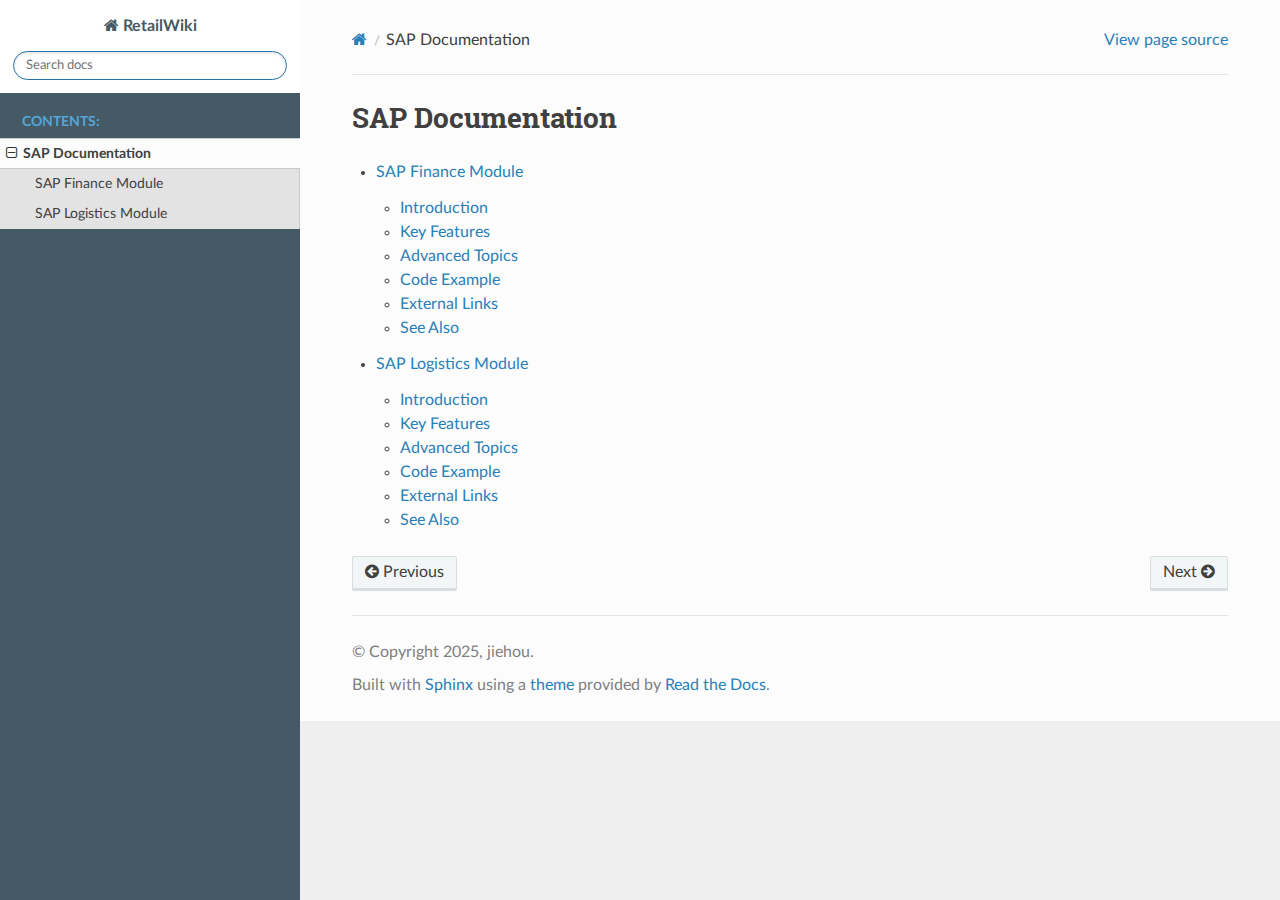
==== sap/index.html @ ed8a0c40 "Deploy documentation to gh-pages" ====
<!DOCTYPE html>
<html class="writer-html5" lang="en" data-content_root="../">
<head>
  <meta charset="utf-8" /><meta name="viewport" content="width=device-width, initial-scale=1" />

  <meta name="viewport" content="width=device-width, initial-scale=1.0" />
  <title>SAP Documentation &mdash; RetailWiki 0.1 documentation</title>
      <link rel="stylesheet" type="text/css" href="../_static/pygments.css?v=b86133f3" />
      <link rel="stylesheet" type="text/css" href="../_static/css/theme.css?v=e59714d7" />
      <link rel="stylesheet" type="text/css" href="../_static/css/custom.css?v=34990a8a" />

  
      <script src="../_static/jquery.js?v=5d32c60e"></script>
      <script src="../_static/_sphinx_javascript_frameworks_compat.js?v=2cd50e6c"></script>
      <script src="../_static/documentation_options.js?v=2709fde1"></script>
      <script src="../_static/doctools.js?v=9bcbadda"></script>
      <script src="../_static/sphinx_highlight.js?v=dc90522c"></script>
    <script src="../_static/js/theme.js"></script>
    <link rel="index" title="Index" href="../genindex.html" />
    <link rel="search" title="Search" href="../search.html" />
    <link rel="next" title="SAP Finance Module" href="modules/finance.html" />
    <link rel="prev" title="Retailwiki documentation" href="../index.html" /> 
</head>

<body class="wy-body-for-nav"> 
  <div class="wy-grid-for-nav">
    <nav data-toggle="wy-nav-shift" class="wy-nav-side">
      <div class="wy-side-scroll">
        <div class="wy-side-nav-search" >

          
          
          <a href="../index.html" class="icon icon-home">
            RetailWiki
          </a>
<div role="search">
  <form id="rtd-search-form" class="wy-form" action="../search.html" method="get">
    <input type="text" name="q" placeholder="Search docs" aria-label="Search docs" />
    <input type="hidden" name="check_keywords" value="yes" />
    <input type="hidden" name="area" value="default" />
  </form>
</div>
        </div><div class="wy-menu wy-menu-vertical" data-spy="affix" role="navigation" aria-label="Navigation menu">
              <p class="caption" role="heading"><span class="caption-text">Contents:</span></p>
<ul class="current">
<li class="toctree-l1 current"><a class="current reference internal" href="#">SAP Documentation</a><ul>
<li class="toctree-l2"><a class="reference internal" href="modules/finance.html">SAP Finance Module</a></li>
<li class="toctree-l2"><a class="reference internal" href="modules/logistics.html">SAP Logistics Module</a></li>
</ul>
</li>
</ul>

        </div>
      </div>
    </nav>

    <section data-toggle="wy-nav-shift" class="wy-nav-content-wrap"><nav class="wy-nav-top" aria-label="Mobile navigation menu" >
          <i data-toggle="wy-nav-top" class="fa fa-bars"></i>
          <a href="../index.html">RetailWiki</a>
      </nav>

      <div class="wy-nav-content">
        <div class="rst-content">
          <div role="navigation" aria-label="Page navigation">
  <ul class="wy-breadcrumbs">
      <li><a href="../index.html" class="icon icon-home" aria-label="Home"></a></li>
      <li class="breadcrumb-item active">SAP Documentation</li>
      <li class="wy-breadcrumbs-aside">
            <a href="../_sources/sap/index.rst.txt" rel="nofollow"> View page source</a>
      </li>
  </ul>
  <hr/>
</div>
          <div role="main" class="document" itemscope="itemscope" itemtype="http://schema.org/Article">
           <div itemprop="articleBody">
             
  <section id="sap-documentation">
<h1>SAP Documentation<a class="headerlink" href="#sap-documentation" title="Link to this heading"></a></h1>
<div class="toctree-wrapper compound">
<ul>
<li class="toctree-l1"><a class="reference internal" href="modules/finance.html">SAP Finance Module</a><ul>
<li class="toctree-l2"><a class="reference internal" href="modules/finance.html#introduction">Introduction</a></li>
<li class="toctree-l2"><a class="reference internal" href="modules/finance.html#key-features">Key Features</a></li>
<li class="toctree-l2"><a class="reference internal" href="modules/finance.html#advanced-topics">Advanced Topics</a></li>
<li class="toctree-l2"><a class="reference internal" href="modules/finance.html#code-example">Code Example</a></li>
<li class="toctree-l2"><a class="reference internal" href="modules/finance.html#external-links">External Links</a></li>
<li class="toctree-l2"><a class="reference internal" href="modules/finance.html#see-also">See Also</a></li>
</ul>
</li>
<li class="toctree-l1"><a class="reference internal" href="modules/logistics.html">SAP Logistics Module</a><ul>
<li class="toctree-l2"><a class="reference internal" href="modules/logistics.html#introduction">Introduction</a></li>
<li class="toctree-l2"><a class="reference internal" href="modules/logistics.html#key-features">Key Features</a></li>
<li class="toctree-l2"><a class="reference internal" href="modules/logistics.html#advanced-topics">Advanced Topics</a></li>
<li class="toctree-l2"><a class="reference internal" href="modules/logistics.html#code-example">Code Example</a></li>
<li class="toctree-l2"><a class="reference internal" href="modules/logistics.html#external-links">External Links</a></li>
<li class="toctree-l2"><a class="reference internal" href="modules/logistics.html#see-also">See Also</a></li>
</ul>
</li>
</ul>
</div>
</section>


           </div>
          </div>
          <footer><div class="rst-footer-buttons" role="navigation" aria-label="Footer">
        <a href="../index.html" class="btn btn-neutral float-left" title="Retailwiki documentation" accesskey="p" rel="prev"><span class="fa fa-arrow-circle-left" aria-hidden="true"></span> Previous</a>
        <a href="modules/finance.html" class="btn btn-neutral float-right" title="SAP Finance Module" accesskey="n" rel="next">Next <span class="fa fa-arrow-circle-right" aria-hidden="true"></span></a>
    </div>

  <hr/>

  <div role="contentinfo">
    <p>&#169; Copyright 2025, jiehou.</p>
  </div>

  Built with <a href="https://www.sphinx-doc.org/">Sphinx</a> using a
    <a href="https://github.com/readthedocs/sphinx_rtd_theme">theme</a>
    provided by <a href="https://readthedocs.org">Read the Docs</a>.
   

</footer>
        </div>
      </div>
    </section>
  </div>
  <script>
      jQuery(function () {
          SphinxRtdTheme.Navigation.enable(true);
      });
  </script> 

</body>
</html>
---- _static/pygments.css ----
pre { line-height: 125%; }
td.linenos .normal { color: inherit; background-color: transparent; padding-left: 5px; padding-right: 5px; }
span.linenos { color: inherit; background-color: transparent; padding-left: 5px; padding-right: 5px; }
td.linenos .special { color: #000000; background-color: #ffffc0; padding-left: 5px; padding-right: 5px; }
span.linenos.special { color: #000000; background-color: #ffffc0; padding-left: 5px; padding-right: 5px; }
.highlight .hll { background-color: #ffffcc }
.highlight { background: #f8f8f8; }
.highlight .c { color: #3D7B7B; font-style: italic } /* Comment */
.highlight .err { border: 1px solid #F00 } /* Error */
.highlight .k { color: #008000; font-weight: bold } /* Keyword */
.highlight .o { color: #666 } /* Operator */
.highlight .ch { color: #3D7B7B; font-style: italic } /* Comment.Hashbang */
.highlight .cm { color: #3D7B7B; font-style: italic } /* Comment.Multiline */
.highlight .cp { color: #9C6500 } /* Comment.Preproc */
.highlight .cpf { color: #3D7B7B; font-style: italic } /* Comment.PreprocFile */
.highlight .c1 { color: #3D7B7B; font-style: italic } /* Comment.Single */
.highlight .cs { color: #3D7B7B; font-style: italic } /* Comment.Special */
.highlight .gd { color: #A00000 } /* Generic.Deleted */
.highlight .ge { font-style: italic } /* Generic.Emph */
.highlight .ges { font-weight: bold; font-style: italic } /* Generic.EmphStrong */
.highlight .gr { color: #E40000 } /* Generic.Error */
.highlight .gh { color: #000080; font-weight: bold } /* Generic.Heading */
.highlight .gi { color: #008400 } /* Generic.Inserted */
.highlight .go { color: #717171 } /* Generic.Output */
.highlight .gp { color: #000080; font-weight: bold } /* Generic.Prompt */
.highlight .gs { font-weight: bold } /* Generic.Strong */
.highlight .gu { color: #800080; font-weight: bold } /* Generic.Subheading */
.highlight .gt { color: #04D } /* Generic.Traceback */
.highlight .kc { color: #008000; font-weight: bold } /* Keyword.Constant */
.highlight .kd { color: #008000; font-weight: bold } /* Keyword.Declaration */
.highlight .kn { color: #008000; font-weight: bold } /* Keyword.Namespace */
.highlight .kp { color: #008000 } /* Keyword.Pseudo */
.highlight .kr { color: #008000; font-weight: bold } /* Keyword.Reserved */
.highlight .kt { color: #B00040 } /* Keyword.Type */
.highlight .m { color: #666 } /* Literal.Number */
.highlight .s { color: #BA2121 } /* Literal.String */
.highlight .na { color: #687822 } /* Name.Attribute */
.highlight .nb { color: #008000 } /* Name.Builtin */
.highlight .nc { color: #00F; font-weight: bold } /* Name.Class */
.highlight .no { color: #800 } /* Name.Constant */
.highlight .nd { color: #A2F } /* Name.Decorator */
.highlight .ni { color: #717171; font-weight: bold } /* Name.Entity */
.highlight .ne { color: #CB3F38; font-weight: bold } /* Name.Exception */
.highlight .nf { color: #00F } /* Name.Function */
.highlight .nl { color: #767600 } /* Name.Label */
.highlight .nn { color: #00F; font-weight: bold } /* Name.Namespace */
.highlight .nt { color: #008000; font-weight: bold } /* Name.Tag */
.highlight .nv { color: #19177C } /* Name.Variable */
.highlight .ow { color: #A2F; font-weight: bold } /* Operator.Word */
.highlight .w { color: #BBB } /* Text.Whitespace */
.highlight .mb { color: #666 } /* Literal.Number.Bin */
.highlight .mf { color: #666 } /* Literal.Number.Float */
.highlight .mh { color: #666 } /* Literal.Number.Hex */
.highlight .mi { color: #666 } /* Literal.Number.Integer */
.highlight .mo { color: #666 } /* Literal.Number.Oct */
.highlight .sa { color: #BA2121 } /* Literal.String.Affix */
.highlight .sb { color: #BA2121 } /* Literal.String.Backtick */
.highlight .sc { color: #BA2121 } /* Literal.String.Char */
.highlight .dl { color: #BA2121 } /* Literal.String.Delimiter */
.highlight .sd { color: #BA2121; font-style: italic } /* Literal.String.Doc */
.highlight .s2 { color: #BA2121 } /* Literal.String.Double */
.highlight .se { color: #AA5D1F; font-weight: bold } /* Literal.String.Escape */
.highlight .sh { color: #BA2121 } /* Literal.String.Heredoc */
.highlight .si { color: #A45A77; font-weight: bold } /* Literal.String.Interpol */
.highlight .sx { color: #008000 } /* Literal.String.Other */
.highlight .sr { color: #A45A77 } /* Literal.String.Regex */
.highlight .s1 { color: #BA2121 } /* Literal.String.Single */
.highlight .ss { color: #19177C } /* Literal.String.Symbol */
.highlight .bp { color: #008000 } /* Name.Builtin.Pseudo */
.highlight .fm { color: #00F } /* Name.Function.Magic */
.highlight .vc { color: #19177C } /* Name.Variable.Class */
.highlight .vg { color: #19177C } /* Name.Variable.Global */
.highlight .vi { color: #19177C } /* Name.Variable.Instance */
.highlight .vm { color: #19177C } /* Name.Variable.Magic */
.highlight .il { color: #666 } /* Literal.Number.Integer.Long */
---- _static/css/theme.css ----
html{box-sizing:border-box}*,:after,:before{box-sizing:inherit}article,aside,details,figcaption,figure,footer,header,hgroup,nav,section{display:block}audio,canvas,video{display:inline-block;*display:inline;*zoom:1}[hidden],audio:not([controls]){display:none}*{-webkit-box-sizing:border-box;-moz-box-sizing:border-box;box-sizing:border-box}html{font-size:100%;-webkit-text-size-adjust:100%;-ms-text-size-adjust:100%}body{margin:0}a:active,a:hover{outline:0}abbr[title]{border-bottom:1px dotted}b,strong{font-weight:700}blockquote{margin:0}dfn{font-style:italic}ins{background:#ff9;text-decoration:none}ins,mark{color:#000}mark{background:#ff0;font-style:italic;font-weight:700}.rst-content code,.rst-content tt,code,kbd,pre,samp{font-family:monospace,serif;_font-family:courier new,monospace;font-size:1em}pre{white-space:pre}q{quotes:none}q:after,q:before{content:"";content:none}small{font-size:85%}sub,sup{font-size:75%;line-height:0;position:relative;vertical-align:baseline}sup{top:-.5em}sub{bottom:-.25em}dl,ol,ul{margin:0;padding:0;list-style:none;list-style-image:none}li{list-style:none}dd{margin:0}img{border:0;-ms-interpolation-mode:bicubic;vertical-align:middle;max-width:100%}svg:not(:root){overflow:hidden}figure,form{margin:0}label{cursor:pointer}button,input,select,textarea{font-size:100%;margin:0;vertical-align:baseline;*vertical-align:middle}button,input{line-height:normal}button,input[type=button],input[type=reset],input[type=submit]{cursor:pointer;-webkit-appearance:button;*overflow:visible}button[disabled],input[disabled]{cursor:default}input[type=search]{-webkit-appearance:textfield;-moz-box-sizing:content-box;-webkit-box-sizing:content-box;box-sizing:content-box}textarea{resize:vertical}table{border-collapse:collapse;border-spacing:0}td{vertical-align:top}.chromeframe{margin:.2em 0;background:#ccc;color:#000;padding:.2em 0}.ir{display:block;border:0;text-indent:-999em;overflow:hidden;background-color:transparent;background-repeat:no-repeat;text-align:left;direction:ltr;*line-height:0}.ir br{display:none}.hidden{display:none!important;visibility:hidden}.visuallyhidden{border:0;clip:rect(0 0 0 0);height:1px;margin:-1px;overflow:hidden;padding:0;position:absolute;width:1px}.visuallyhidden.focusable:active,.visuallyhidden.focusable:focus{clip:auto;height:auto;margin:0;overflow:visible;position:static;width:auto}.invisible{visibility:hidden}.relative{position:relative}big,small{font-size:100%}@media print{body,html,section{background:none!important}*{box-shadow:none!important;text-shadow:none!important;filter:none!important;-ms-filter:none!important}a,a:visited{text-decoration:underline}.ir a:after,a[href^="#"]:after,a[href^="javascript:"]:after{content:""}blockquote,pre{page-break-inside:avoid}thead{display:table-header-group}img,tr{page-break-inside:avoid}img{max-width:100%!important}@page{margin:.5cm}.rst-content .toctree-wrapper>p.caption,h2,h3,p{orphans:3;widows:3}.rst-content .toctree-wrapper>p.caption,h2,h3{page-break-after:avoid}}.btn,.fa:before,.icon:before,.rst-content .admonition,.rst-content .admonition-title:before,.rst-content .admonition-todo,.rst-content .attention,.rst-content .caution,.rst-content .code-block-caption .headerlink:before,.rst-content .danger,.rst-content .eqno .headerlink:before,.rst-content .error,.rst-content .hint,.rst-content .important,.rst-content .note,.rst-content .seealso,.rst-content .tip,.rst-content .warning,.rst-content code.download span:first-child:before,.rst-content dl dt .headerlink:before,.rst-content h1 .headerlink:before,.rst-content h2 .headerlink:before,.rst-content h3 .headerlink:before,.rst-content h4 .headerlink:before,.rst-content h5 .headerlink:before,.rst-content h6 .headerlink:before,.rst-content p.caption .headerlink:before,.rst-content p .headerlink:before,.rst-content table>caption .headerlink:before,.rst-content tt.download span:first-child:before,.wy-alert,.wy-dropdown .caret:before,.wy-inline-validate.wy-inline-validate-danger .wy-input-context:before,.wy-inline-validate.wy-inline-validate-info .wy-input-context:before,.wy-inline-validate.wy-inline-validate-success .wy-input-context:before,.wy-inline-validate.wy-inline-validate-warning .wy-input-context:before,.wy-menu-vertical li.current>a button.toctree-expand:before,.wy-menu-vertical li.on a button.toctree-expand:before,.wy-menu-vertical li button.toctree-expand:before,input[type=color],input[type=date],input[type=datetime-local],input[type=datetime],input[type=email],input[type=month],input[type=number],input[type=password],input[type=search],input[type=tel],input[type=text],input[type=time],input[type=url],input[type=week],select,textarea{-webkit-font-smoothing:antialiased}.clearfix{*zoom:1}.clearfix:after,.clearfix:before{display:table;content:""}.clearfix:after{clear:both}/*!
 *  Font Awesome 4.7.0 by @davegandy - http://fontawesome.io - @fontawesome
 *  License - http://fontawesome.io/license (Font: SIL OFL 1.1, CSS: MIT License)
 */@font-face{font-family:FontAwesome;src:url(fonts/fontawesome-webfont.eot?674f50d287a8c48dc19ba404d20fe713);src:url(fonts/fontawesome-webfont.eot?674f50d287a8c48dc19ba404d20fe713?#iefix&v=4.7.0) format("embedded-opentype"),url(fonts/fontawesome-webfont.woff2?af7ae505a9eed503f8b8e6982036873e) format("woff2"),url(fonts/fontawesome-webfont.woff?fee66e712a8a08eef5805a46892932ad) format("woff"),url(fonts/fontawesome-webfont.ttf?b06871f281fee6b241d60582ae9369b9) format("truetype"),url(fonts/fontawesome-webfont.svg?912ec66d7572ff821749319396470bde#fontawesomeregular) format("svg");font-weight:400;font-style:normal}.fa,.icon,.rst-content .admonition-title,.rst-content .code-block-caption .headerlink,.rst-content .eqno .headerlink,.rst-content code.download span:first-child,.rst-content dl dt .headerlink,.rst-content h1 .headerlink,.rst-content h2 .headerlink,.rst-content h3 .headerlink,.rst-content h4 .headerlink,.rst-content h5 .headerlink,.rst-content h6 .headerlink,.rst-content p.caption .headerlink,.rst-content p .headerlink,.rst-content table>caption .headerlink,.rst-content tt.download span:first-child,.wy-menu-vertical li.current>a button.toctree-expand,.wy-menu-vertical li.on a button.toctree-expand,.wy-menu-vertical li button.toctree-expand{display:inline-block;font:normal normal normal 14px/1 FontAwesome;font-size:inherit;text-rendering:auto;-webkit-font-smoothing:antialiased;-moz-osx-font-smoothing:grayscale}.fa-lg{font-size:1.33333em;line-height:.75em;vertical-align:-15%}.fa-2x{font-size:2em}.fa-3x{font-size:3em}.fa-4x{font-size:4em}.fa-5x{font-size:5em}.fa-fw{width:1.28571em;text-align:center}.fa-ul{padding-left:0;margin-left:2.14286em;list-style-type:none}.fa-ul>li{position:relative}.fa-li{position:absolute;left:-2.14286em;width:2.14286em;top:.14286em;text-align:center}.fa-li.fa-lg{left:-1.85714em}.fa-border{padding:.2em .25em .15em;border:.08em solid #eee;border-radius:.1em}.fa-pull-left{float:left}.fa-pull-right{float:right}.fa-pull-left.icon,.fa.fa-pull-left,.rst-content .code-block-caption .fa-pull-left.headerlink,.rst-content .eqno .fa-pull-left.headerlink,.rst-content .fa-pull-left.admonition-title,.rst-content code.download span.fa-pull-left:first-child,.rst-content dl dt .fa-pull-left.headerlink,.rst-content h1 .fa-pull-left.headerlink,.rst-content h2 .fa-pull-left.headerlink,.rst-content h3 .fa-pull-left.headerlink,.rst-content h4 .fa-pull-left.headerlink,.rst-content h5 .fa-pull-left.headerlink,.rst-content h6 .fa-pull-left.headerlink,.rst-content p .fa-pull-left.headerlink,.rst-content table>caption .fa-pull-left.headerlink,.rst-content tt.download span.fa-pull-left:first-child,.wy-menu-vertical li.current>a button.fa-pull-left.toctree-expand,.wy-menu-vertical li.on a button.fa-pull-left.toctree-expand,.wy-menu-vertical li button.fa-pull-left.toctree-expand{margin-right:.3em}.fa-pull-right.icon,.fa.fa-pull-right,.rst-content .code-block-caption .fa-pull-right.headerlink,.rst-content .eqno .fa-pull-right.headerlink,.rst-content .fa-pull-right.admonition-title,.rst-content code.download span.fa-pull-right:first-child,.rst-content dl dt .fa-pull-right.headerlink,.rst-content h1 .fa-pull-right.headerlink,.rst-content h2 .fa-pull-right.headerlink,.rst-content h3 .fa-pull-right.headerlink,.rst-content h4 .fa-pull-right.headerlink,.rst-content h5 .fa-pull-right.headerlink,.rst-content h6 .fa-pull-right.headerlink,.rst-content p .fa-pull-right.headerlink,.rst-content table>caption .fa-pull-right.headerlink,.rst-content tt.download span.fa-pull-right:first-child,.wy-menu-vertical li.current>a button.fa-pull-right.toctree-expand,.wy-menu-vertical li.on a button.fa-pull-right.toctree-expand,.wy-menu-vertical li button.fa-pull-right.toctree-expand{margin-left:.3em}.pull-right{float:right}.pull-left{float:left}.fa.pull-left,.pull-left.icon,.rst-content .code-block-caption .pull-left.headerlink,.rst-content .eqno .pull-left.headerlink,.rst-content .pull-left.admonition-title,.rst-content code.download span.pull-left:first-child,.rst-content dl dt .pull-left.headerlink,.rst-content h1 .pull-left.headerlink,.rst-content h2 .pull-left.headerlink,.rst-content h3 .pull-left.headerlink,.rst-content h4 .pull-left.headerlink,.rst-content h5 .pull-left.headerlink,.rst-content h6 .pull-left.headerlink,.rst-content p .pull-left.headerlink,.rst-content table>caption .pull-left.headerlink,.rst-content tt.download span.pull-left:first-child,.wy-menu-vertical li.current>a button.pull-left.toctree-expand,.wy-menu-vertical li.on a button.pull-left.toctree-expand,.wy-menu-vertical li button.pull-left.toctree-expand{margin-right:.3em}.fa.pull-right,.pull-right.icon,.rst-content .code-block-caption .pull-right.headerlink,.rst-content .eqno .pull-right.headerlink,.rst-content .pull-right.admonition-title,.rst-content code.download span.pull-right:first-child,.rst-content dl dt .pull-right.headerlink,.rst-content h1 .pull-right.headerlink,.rst-content h2 .pull-right.headerlink,.rst-content h3 .pull-right.headerlink,.rst-content h4 .pull-right.headerlink,.rst-content h5 .pull-right.headerlink,.rst-content h6 .pull-right.headerlink,.rst-content p .pull-right.headerlink,.rst-content table>caption .pull-right.headerlink,.rst-content tt.download span.pull-right:first-child,.wy-menu-vertical li.current>a button.pull-right.toctree-expand,.wy-menu-vertical li.on a button.pull-right.toctree-expand,.wy-menu-vertical li button.pull-right.toctree-expand{margin-left:.3em}.fa-spin{-webkit-animation:fa-spin 2s linear infinite;animation:fa-spin 2s linear infinite}.fa-pulse{-webkit-animation:fa-spin 1s steps(8) infinite;animation:fa-spin 1s steps(8) infinite}@-webkit-keyframes fa-spin{0%{-webkit-transform:rotate(0deg);transform:rotate(0deg)}to{-webkit-transform:rotate(359deg);transform:rotate(359deg)}}@keyframes fa-spin{0%{-webkit-transform:rotate(0deg);transform:rotate(0deg)}to{-webkit-transform:rotate(359deg);transform:rotate(359deg)}}.fa-rotate-90{-ms-filter:"progid:DXImageTransform.Microsoft.BasicImage(rotation=1)";-webkit-transform:rotate(90deg);-ms-transform:rotate(90deg);transform:rotate(90deg)}.fa-rotate-180{-ms-filter:"progid:DXImageTransform.Microsoft.BasicImage(rotation=2)";-webkit-transform:rotate(180deg);-ms-transform:rotate(180deg);transform:rotate(180deg)}.fa-rotate-270{-ms-filter:"progid:DXImageTransform.Microsoft.BasicImage(rotation=3)";-webkit-transform:rotate(270deg);-ms-transform:rotate(270deg);transform:rotate(270deg)}.fa-flip-horizontal{-ms-filter:"progid:DXImageTransform.Microsoft.BasicImage(rotation=0, mirror=1)";-webkit-transform:scaleX(-1);-ms-transform:scaleX(-1);transform:scaleX(-1)}.fa-flip-vertical{-ms-filter:"progid:DXImageTransform.Microsoft.BasicImage(rotation=2, mirror=1)";-webkit-transform:scaleY(-1);-ms-transform:scaleY(-1);transform:scaleY(-1)}:root .fa-flip-horizontal,:root .fa-flip-vertical,:root .fa-rotate-90,:root .fa-rotate-180,:root .fa-rotate-270{filter:none}.fa-stack{position:relative;display:inline-block;width:2em;height:2em;line-height:2em;vertical-align:middle}.fa-stack-1x,.fa-stack-2x{position:absolute;left:0;width:100%;text-align:center}.fa-stack-1x{line-height:inherit}.fa-stack-2x{font-size:2em}.fa-inverse{color:#fff}.fa-glass:before{content:""}.fa-music:before{content:""}.fa-search:before,.icon-search:before{content:""}.fa-envelope-o:before{content:""}.fa-heart:before{content:""}.fa-star:before{content:""}.fa-star-o:before{content:""}.fa-user:before{content:""}.fa-film:before{content:""}.fa-th-large:before{content:""}.fa-th:before{content:""}.fa-th-list:before{content:""}.fa-check:before{content:""}.fa-close:before,.fa-remove:before,.fa-times:before{content:""}.fa-search-plus:before{content:""}.fa-search-minus:before{content:""}.fa-power-off:before{content:""}.fa-signal:before{content:""}.fa-cog:before,.fa-gear:before{content:""}.fa-trash-o:before{content:""}.fa-home:before,.icon-home:before{content:""}.fa-file-o:before{content:""}.fa-clock-o:before{content:""}.fa-road:before{content:""}.fa-download:before,.rst-content code.download span:first-child:before,.rst-content tt.download span:first-child:before{content:""}.fa-arrow-circle-o-down:before{content:""}.fa-arrow-circle-o-up:before{content:""}.fa-inbox:before{content:""}.fa-play-circle-o:before{content:""}.fa-repeat:before,.fa-rotate-right:before{content:""}.fa-refresh:before{content:""}.fa-list-alt:before{content:""}.fa-lock:before{content:""}.fa-flag:before{content:""}.fa-headphones:before{content:""}.fa-volume-off:before{content:""}.fa-volume-down:before{content:""}.fa-volume-up:before{content:""}.fa-qrcode:before{content:""}.fa-barcode:before{content:""}.fa-tag:before{content:""}.fa-tags:before{content:""}.fa-book:before,.icon-book:before{content:""}.fa-bookmark:before{content:""}.fa-print:before{content:""}.fa-camera:before{content:""}.fa-font:before{content:""}.fa-bold:before{content:""}.fa-italic:before{content:""}.fa-text-height:before{content:""}.fa-text-width:before{content:""}.fa-align-left:before{content:""}.fa-align-center:before{content:""}.fa-align-right:before{content:""}.fa-align-justify:before{content:""}.fa-list:before{content:""}.fa-dedent:before,.fa-outdent:before{content:""}.fa-indent:before{content:""}.fa-video-camera:before{content:""}.fa-image:before,.fa-photo:before,.fa-picture-o:before{content:""}.fa-pencil:before{content:""}.fa-map-marker:before{content:""}.fa-adjust:before{content:""}.fa-tint:before{content:""}.fa-edit:before,.fa-pencil-square-o:before{content:""}.fa-share-square-o:before{content:""}.fa-check-square-o:before{content:""}.fa-arrows:before{content:""}.fa-step-backward:before{content:""}.fa-fast-backward:before{content:""}.fa-backward:before{content:""}.fa-play:before{content:""}.fa-pause:before{content:""}.fa-stop:before{content:""}.fa-forward:before{content:""}.fa-fast-forward:before{content:""}.fa-step-forward:before{content:""}.fa-eject:before{content:""}.fa-chevron-left:before{content:""}.fa-chevron-right:before{content:""}.fa-plus-circle:before{content:""}.fa-minus-circle:before{content:""}.fa-times-circle:before,.wy-inline-validate.wy-inline-validate-danger .wy-input-context:before{content:""}.fa-check-circle:before,.wy-inline-validate.wy-inline-validate-success .wy-input-context:before{content:""}.fa-question-circle:before{content:""}.fa-info-circle:before{content:""}.fa-crosshairs:before{content:""}.fa-times-circle-o:before{content:""}.fa-check-circle-o:before{content:""}.fa-ban:before{content:""}.fa-arrow-left:before{content:""}.fa-arrow-right:before{content:""}.fa-arrow-up:before{content:""}.fa-arrow-down:before{content:""}.fa-mail-forward:before,.fa-share:before{content:""}.fa-expand:before{content:""}.fa-compress:before{content:""}.fa-plus:before{content:""}.fa-minus:before{content:""}.fa-asterisk:before{content:""}.fa-exclamation-circle:before,.rst-content .admonition-title:before,.wy-inline-validate.wy-inline-validate-info .wy-input-context:before,.wy-inline-validate.wy-inline-validate-warning .wy-input-context:before{content:""}.fa-gift:before{content:""}.fa-leaf:before{content:""}.fa-fire:before,.icon-fire:before{content:""}.fa-eye:before{content:""}.fa-eye-slash:before{content:""}.fa-exclamation-triangle:before,.fa-warning:before{content:""}.fa-plane:before{content:""}.fa-calendar:before{content:""}.fa-random:before{content:""}.fa-comment:before{content:""}.fa-magnet:before{content:""}.fa-chevron-up:before{content:""}.fa-chevron-down:before{content:""}.fa-retweet:before{content:""}.fa-shopping-cart:before{content:""}.fa-folder:before{content:""}.fa-folder-open:before{content:""}.fa-arrows-v:before{content:""}.fa-arrows-h:before{content:""}.fa-bar-chart-o:before,.fa-bar-chart:before{content:""}.fa-twitter-square:before{content:""}.fa-facebook-square:before{content:""}.fa-camera-retro:before{content:""}.fa-key:before{content:""}.fa-cogs:before,.fa-gears:before{content:""}.fa-comments:before{content:""}.fa-thumbs-o-up:before{content:""}.fa-thumbs-o-down:before{content:""}.fa-star-half:before{content:""}.fa-heart-o:before{content:""}.fa-sign-out:before{content:""}.fa-linkedin-square:before{content:""}.fa-thumb-tack:before{content:""}.fa-external-link:before{content:""}.fa-sign-in:before{content:""}.fa-trophy:before{content:""}.fa-github-square:before{content:""}.fa-upload:before{content:""}.fa-lemon-o:before{content:""}.fa-phone:before{content:""}.fa-square-o:before{content:""}.fa-bookmark-o:before{content:""}.fa-phone-square:before{content:""}.fa-twitter:before{content:""}.fa-facebook-f:before,.fa-facebook:before{content:""}.fa-github:before,.icon-github:before{content:""}.fa-unlock:before{content:""}.fa-credit-card:before{content:""}.fa-feed:before,.fa-rss:before{content:""}.fa-hdd-o:before{content:""}.fa-bullhorn:before{content:""}.fa-bell:before{content:""}.fa-certificate:before{content:""}.fa-hand-o-right:before{content:""}.fa-hand-o-left:before{content:""}.fa-hand-o-up:before{content:""}.fa-hand-o-down:before{content:""}.fa-arrow-circle-left:before,.icon-circle-arrow-left:before{content:""}.fa-arrow-circle-right:before,.icon-circle-arrow-right:before{content:""}.fa-arrow-circle-up:before{content:""}.fa-arrow-circle-down:before{content:""}.fa-globe:before{content:""}.fa-wrench:before{content:""}.fa-tasks:before{content:""}.fa-filter:before{content:""}.fa-briefcase:before{content:""}.fa-arrows-alt:before{content:""}.fa-group:before,.fa-users:before{content:""}.fa-chain:before,.fa-link:before,.icon-link:before{content:""}.fa-cloud:before{content:""}.fa-flask:before{content:""}.fa-cut:before,.fa-scissors:before{content:""}.fa-copy:before,.fa-files-o:before{content:""}.fa-paperclip:before{content:""}.fa-floppy-o:before,.fa-save:before{content:""}.fa-square:before{content:""}.fa-bars:before,.fa-navicon:before,.fa-reorder:before{content:""}.fa-list-ul:before{content:""}.fa-list-ol:before{content:""}.fa-strikethrough:before{content:""}.fa-underline:before{content:""}.fa-table:before{content:""}.fa-magic:before{content:""}.fa-truck:before{content:""}.fa-pinterest:before{content:""}.fa-pinterest-square:before{content:""}.fa-google-plus-square:before{content:""}.fa-google-plus:before{content:""}.fa-money:before{content:""}.fa-caret-down:before,.icon-caret-down:before,.wy-dropdown .caret:before{content:""}.fa-caret-up:before{content:""}.fa-caret-left:before{content:""}.fa-caret-right:before{content:""}.fa-columns:before{content:""}.fa-sort:before,.fa-unsorted:before{content:""}.fa-sort-desc:before,.fa-sort-down:before{content:""}.fa-sort-asc:before,.fa-sort-up:before{content:""}.fa-envelope:before{content:""}.fa-linkedin:before{content:""}.fa-rotate-left:before,.fa-undo:before{content:""}.fa-gavel:before,.fa-legal:before{content:""}.fa-dashboard:before,.fa-tachometer:before{content:""}.fa-comment-o:before{content:""}.fa-comments-o:before{content:""}.fa-bolt:before,.fa-flash:before{content:""}.fa-sitemap:before{content:""}.fa-umbrella:before{content:""}.fa-clipboard:before,.fa-paste:before{content:""}.fa-lightbulb-o:before{content:""}.fa-exchange:before{content:""}.fa-cloud-download:before{content:""}.fa-cloud-upload:before{content:""}.fa-user-md:before{content:""}.fa-stethoscope:before{content:""}.fa-suitcase:before{content:""}.fa-bell-o:before{content:""}.fa-coffee:before{content:""}.fa-cutlery:before{content:""}.fa-file-text-o:before{content:""}.fa-building-o:before{content:""}.fa-hospital-o:before{content:""}.fa-ambulance:before{content:""}.fa-medkit:before{content:""}.fa-fighter-jet:before{content:""}.fa-beer:before{content:""}.fa-h-square:before{content:""}.fa-plus-square:before{content:""}.fa-angle-double-left:before{content:""}.fa-angle-double-right:before{content:""}.fa-angle-double-up:before{content:""}.fa-angle-double-down:before{content:""}.fa-angle-left:before{content:""}.fa-angle-right:before{content:""}.fa-angle-up:before{content:""}.fa-angle-down:before{content:""}.fa-desktop:before{content:""}.fa-laptop:before{content:""}.fa-tablet:before{content:""}.fa-mobile-phone:before,.fa-mobile:before{content:""}.fa-circle-o:before{content:""}.fa-quote-left:before{content:""}.fa-quote-right:before{content:""}.fa-spinner:before{content:""}.fa-circle:before{content:""}.fa-mail-reply:before,.fa-reply:before{content:""}.fa-github-alt:before{content:""}.fa-folder-o:before{content:""}.fa-folder-open-o:before{content:""}.fa-smile-o:before{content:""}.fa-frown-o:before{content:""}.fa-meh-o:before{content:""}.fa-gamepad:before{content:""}.fa-keyboard-o:before{content:""}.fa-flag-o:before{content:""}.fa-flag-checkered:before{content:""}.fa-terminal:before{content:""}.fa-code:before{content:""}.fa-mail-reply-all:before,.fa-reply-all:before{content:""}.fa-star-half-empty:before,.fa-star-half-full:before,.fa-star-half-o:before{content:""}.fa-location-arrow:before{content:""}.fa-crop:before{content:""}.fa-code-fork:before{content:""}.fa-chain-broken:before,.fa-unlink:before{content:""}.fa-question:before{content:""}.fa-info:before{content:""}.fa-exclamation:before{content:""}.fa-superscript:before{content:""}.fa-subscript:before{content:""}.fa-eraser:before{content:""}.fa-puzzle-piece:before{content:""}.fa-microphone:before{content:""}.fa-microphone-slash:before{content:""}.fa-shield:before{content:""}.fa-calendar-o:before{content:""}.fa-fire-extinguisher:before{content:""}.fa-rocket:before{content:""}.fa-maxcdn:before{content:""}.fa-chevron-circle-left:before{content:""}.fa-chevron-circle-right:before{content:""}.fa-chevron-circle-up:before{content:""}.fa-chevron-circle-down:before{content:""}.fa-html5:before{content:""}.fa-css3:before{content:""}.fa-anchor:before{content:""}.fa-unlock-alt:before{content:""}.fa-bullseye:before{content:""}.fa-ellipsis-h:before{content:""}.fa-ellipsis-v:before{content:""}.fa-rss-square:before{content:""}.fa-play-circle:before{content:""}.fa-ticket:before{content:""}.fa-minus-square:before{content:""}.fa-minus-square-o:before,.wy-menu-vertical li.current>a button.toctree-expand:before,.wy-menu-vertical li.on a button.toctree-expand:before{content:""}.fa-level-up:before{content:""}.fa-level-down:before{content:""}.fa-check-square:before{content:""}.fa-pencil-square:before{content:""}.fa-external-link-square:before{content:""}.fa-share-square:before{content:""}.fa-compass:before{content:""}.fa-caret-square-o-down:before,.fa-toggle-down:before{content:""}.fa-caret-square-o-up:before,.fa-toggle-up:before{content:""}.fa-caret-square-o-right:before,.fa-toggle-right:before{content:""}.fa-eur:before,.fa-euro:before{content:""}.fa-gbp:before{content:""}.fa-dollar:before,.fa-usd:before{content:""}.fa-inr:before,.fa-rupee:before{content:""}.fa-cny:before,.fa-jpy:before,.fa-rmb:before,.fa-yen:before{content:""}.fa-rouble:before,.fa-rub:before,.fa-ruble:before{content:""}.fa-krw:before,.fa-won:before{content:""}.fa-bitcoin:before,.fa-btc:before{content:""}.fa-file:before{content:""}.fa-file-text:before{content:""}.fa-sort-alpha-asc:before{content:""}.fa-sort-alpha-desc:before{content:""}.fa-sort-amount-asc:before{content:""}.fa-sort-amount-desc:before{content:""}.fa-sort-numeric-asc:before{content:""}.fa-sort-numeric-desc:before{content:""}.fa-thumbs-up:before{content:""}.fa-thumbs-down:before{content:""}.fa-youtube-square:before{content:""}.fa-youtube:before{content:""}.fa-xing:before{content:""}.fa-xing-square:before{content:""}.fa-youtube-play:before{content:""}.fa-dropbox:before{content:""}.fa-stack-overflow:before{content:""}.fa-instagram:before{content:""}.fa-flickr:before{content:""}.fa-adn:before{content:""}.fa-bitbucket:before,.icon-bitbucket:before{content:""}.fa-bitbucket-square:before{content:""}.fa-tumblr:before{content:""}.fa-tumblr-square:before{content:""}.fa-long-arrow-down:before{content:""}.fa-long-arrow-up:before{content:""}.fa-long-arrow-left:before{content:""}.fa-long-arrow-right:before{content:""}.fa-apple:before{content:""}.fa-windows:before{content:""}.fa-android:before{content:""}.fa-linux:before{content:""}.fa-dribbble:before{content:""}.fa-skype:before{content:""}.fa-foursquare:before{content:""}.fa-trello:before{content:""}.fa-female:before{content:""}.fa-male:before{content:""}.fa-gittip:before,.fa-gratipay:before{content:""}.fa-sun-o:before{content:""}.fa-moon-o:before{content:""}.fa-archive:before{content:""}.fa-bug:before{content:""}.fa-vk:before{content:""}.fa-weibo:before{content:""}.fa-renren:before{content:""}.fa-pagelines:before{content:""}.fa-stack-exchange:before{content:""}.fa-arrow-circle-o-right:before{content:""}.fa-arrow-circle-o-left:before{content:""}.fa-caret-square-o-left:before,.fa-toggle-left:before{content:""}.fa-dot-circle-o:before{content:""}.fa-wheelchair:before{content:""}.fa-vimeo-square:before{content:""}.fa-try:before,.fa-turkish-lira:before{content:""}.fa-plus-square-o:before,.wy-menu-vertical li button.toctree-expand:before{content:""}.fa-space-shuttle:before{content:""}.fa-slack:before{content:""}.fa-envelope-square:before{content:""}.fa-wordpress:before{content:""}.fa-openid:before{content:""}.fa-bank:before,.fa-institution:before,.fa-university:before{content:""}.fa-graduation-cap:before,.fa-mortar-board:before{content:""}.fa-yahoo:before{content:""}.fa-google:before{content:""}.fa-reddit:before{content:""}.fa-reddit-square:before{content:""}.fa-stumbleupon-circle:before{content:""}.fa-stumbleupon:before{content:""}.fa-delicious:before{content:""}.fa-digg:before{content:""}.fa-pied-piper-pp:before{content:""}.fa-pied-piper-alt:before{content:""}.fa-drupal:before{content:""}.fa-joomla:before{content:""}.fa-language:before{content:""}.fa-fax:before{content:""}.fa-building:before{content:""}.fa-child:before{content:""}.fa-paw:before{content:""}.fa-spoon:before{content:""}.fa-cube:before{content:""}.fa-cubes:before{content:""}.fa-behance:before{content:""}.fa-behance-square:before{content:""}.fa-steam:before{content:""}.fa-steam-square:before{content:""}.fa-recycle:before{content:""}.fa-automobile:before,.fa-car:before{content:""}.fa-cab:before,.fa-taxi:before{content:""}.fa-tree:before{content:""}.fa-spotify:before{content:""}.fa-deviantart:before{content:""}.fa-soundcloud:before{content:""}.fa-database:before{content:""}.fa-file-pdf-o:before{content:""}.fa-file-word-o:before{content:""}.fa-file-excel-o:before{content:""}.fa-file-powerpoint-o:before{content:""}.fa-file-image-o:before,.fa-file-photo-o:before,.fa-file-picture-o:before{content:""}.fa-file-archive-o:before,.fa-file-zip-o:before{content:""}.fa-file-audio-o:before,.fa-file-sound-o:before{content:""}.fa-file-movie-o:before,.fa-file-video-o:before{content:""}.fa-file-code-o:before{content:""}.fa-vine:before{content:""}.fa-codepen:before{content:""}.fa-jsfiddle:before{content:""}.fa-life-bouy:before,.fa-life-buoy:before,.fa-life-ring:before,.fa-life-saver:before,.fa-support:before{content:""}.fa-circle-o-notch:before{content:""}.fa-ra:before,.fa-rebel:before,.fa-resistance:before{content:""}.fa-empire:before,.fa-ge:before{content:""}.fa-git-square:before{content:""}.fa-git:before{content:""}.fa-hacker-news:before,.fa-y-combinator-square:before,.fa-yc-square:before{content:""}.fa-tencent-weibo:before{content:""}.fa-qq:before{content:""}.fa-wechat:before,.fa-weixin:before{content:""}.fa-paper-plane:before,.fa-send:before{content:""}.fa-paper-plane-o:before,.fa-send-o:before{content:""}.fa-history:before{content:""}.fa-circle-thin:before{content:""}.fa-header:before{content:""}.fa-paragraph:before{content:""}.fa-sliders:before{content:""}.fa-share-alt:before{content:""}.fa-share-alt-square:before{content:""}.fa-bomb:before{content:""}.fa-futbol-o:before,.fa-soccer-ball-o:before{content:""}.fa-tty:before{content:""}.fa-binoculars:before{content:""}.fa-plug:before{content:""}.fa-slideshare:before{content:""}.fa-twitch:before{content:""}.fa-yelp:before{content:""}.fa-newspaper-o:before{content:""}.fa-wifi:before{content:""}.fa-calculator:before{content:""}.fa-paypal:before{content:""}.fa-google-wallet:before{content:""}.fa-cc-visa:before{content:""}.fa-cc-mastercard:before{content:""}.fa-cc-discover:before{content:""}.fa-cc-amex:before{content:""}.fa-cc-paypal:before{content:""}.fa-cc-stripe:before{content:""}.fa-bell-slash:before{content:""}.fa-bell-slash-o:before{content:""}.fa-trash:before{content:""}.fa-copyright:before{content:""}.fa-at:before{content:""}.fa-eyedropper:before{content:""}.fa-paint-brush:before{content:""}.fa-birthday-cake:before{content:""}.fa-area-chart:before{content:""}.fa-pie-chart:before{content:""}.fa-line-chart:before{content:""}.fa-lastfm:before{content:""}.fa-lastfm-square:before{content:""}.fa-toggle-off:before{content:""}.fa-toggle-on:before{content:""}.fa-bicycle:before{content:""}.fa-bus:before{content:""}.fa-ioxhost:before{content:""}.fa-angellist:before{content:""}.fa-cc:before{content:""}.fa-ils:before,.fa-shekel:before,.fa-sheqel:before{content:""}.fa-meanpath:before{content:""}.fa-buysellads:before{content:""}.fa-connectdevelop:before{content:""}.fa-dashcube:before{content:""}.fa-forumbee:before{content:""}.fa-leanpub:before{content:""}.fa-sellsy:before{content:""}.fa-shirtsinbulk:before{content:""}.fa-simplybuilt:before{content:""}.fa-skyatlas:before{content:""}.fa-cart-plus:before{content:""}.fa-cart-arrow-down:before{content:""}.fa-diamond:before{content:""}.fa-ship:before{content:""}.fa-user-secret:before{content:""}.fa-motorcycle:before{content:""}.fa-street-view:before{content:""}.fa-heartbeat:before{content:""}.fa-venus:before{content:""}.fa-mars:before{content:""}.fa-mercury:before{content:""}.fa-intersex:before,.fa-transgender:before{content:""}.fa-transgender-alt:before{content:""}.fa-venus-double:before{content:""}.fa-mars-double:before{content:""}.fa-venus-mars:before{content:""}.fa-mars-stroke:before{content:""}.fa-mars-stroke-v:before{content:""}.fa-mars-stroke-h:before{content:""}.fa-neuter:before{content:""}.fa-genderless:before{content:""}.fa-facebook-official:before{content:""}.fa-pinterest-p:before{content:""}.fa-whatsapp:before{content:""}.fa-server:before{content:""}.fa-user-plus:before{content:""}.fa-user-times:before{content:""}.fa-bed:before,.fa-hotel:before{content:""}.fa-viacoin:before{content:""}.fa-train:before{content:""}.fa-subway:before{content:""}.fa-medium:before{content:""}.fa-y-combinator:before,.fa-yc:before{content:""}.fa-optin-monster:before{content:""}.fa-opencart:before{content:""}.fa-expeditedssl:before{content:""}.fa-battery-4:before,.fa-battery-full:before,.fa-battery:before{content:""}.fa-battery-3:before,.fa-battery-three-quarters:before{content:""}.fa-battery-2:before,.fa-battery-half:before{content:""}.fa-battery-1:before,.fa-battery-quarter:before{content:""}.fa-battery-0:before,.fa-battery-empty:before{content:""}.fa-mouse-pointer:before{content:""}.fa-i-cursor:before{content:""}.fa-object-group:before{content:""}.fa-object-ungroup:before{content:""}.fa-sticky-note:before{content:""}.fa-sticky-note-o:before{content:""}.fa-cc-jcb:before{content:""}.fa-cc-diners-club:before{content:""}.fa-clone:before{content:""}.fa-balance-scale:before{content:""}.fa-hourglass-o:before{content:""}.fa-hourglass-1:before,.fa-hourglass-start:before{content:""}.fa-hourglass-2:before,.fa-hourglass-half:before{content:""}.fa-hourglass-3:before,.fa-hourglass-end:before{content:""}.fa-hourglass:before{content:""}.fa-hand-grab-o:before,.fa-hand-rock-o:before{content:""}.fa-hand-paper-o:before,.fa-hand-stop-o:before{content:""}.fa-hand-scissors-o:before{content:""}.fa-hand-lizard-o:before{content:""}.fa-hand-spock-o:before{content:""}.fa-hand-pointer-o:before{content:""}.fa-hand-peace-o:before{content:""}.fa-trademark:before{content:""}.fa-registered:before{content:""}.fa-creative-commons:before{content:""}.fa-gg:before{content:""}.fa-gg-circle:before{content:""}.fa-tripadvisor:before{content:""}.fa-odnoklassniki:before{content:""}.fa-odnoklassniki-square:before{content:""}.fa-get-pocket:before{content:""}.fa-wikipedia-w:before{content:""}.fa-safari:before{content:""}.fa-chrome:before{content:""}.fa-firefox:before{content:""}.fa-opera:before{content:""}.fa-internet-explorer:before{content:""}.fa-television:before,.fa-tv:before{content:""}.fa-contao:before{content:""}.fa-500px:before{content:""}.fa-amazon:before{content:""}.fa-calendar-plus-o:before{content:""}.fa-calendar-minus-o:before{content:""}.fa-calendar-times-o:before{content:""}.fa-calendar-check-o:before{content:""}.fa-industry:before{content:""}.fa-map-pin:before{content:""}.fa-map-signs:before{content:""}.fa-map-o:before{content:""}.fa-map:before{content:""}.fa-commenting:before{content:""}.fa-commenting-o:before{content:""}.fa-houzz:before{content:""}.fa-vimeo:before{content:""}.fa-black-tie:before{content:""}.fa-fonticons:before{content:""}.fa-reddit-alien:before{content:""}.fa-edge:before{content:""}.fa-credit-card-alt:before{content:""}.fa-codiepie:before{content:""}.fa-modx:before{content:""}.fa-fort-awesome:before{content:""}.fa-usb:before{content:""}.fa-product-hunt:before{content:""}.fa-mixcloud:before{content:""}.fa-scribd:before{content:""}.fa-pause-circle:before{content:""}.fa-pause-circle-o:before{content:""}.fa-stop-circle:before{content:""}.fa-stop-circle-o:before{content:""}.fa-shopping-bag:before{content:""}.fa-shopping-basket:before{content:""}.fa-hashtag:before{content:""}.fa-bluetooth:before{content:""}.fa-bluetooth-b:before{content:""}.fa-percent:before{content:""}.fa-gitlab:before,.icon-gitlab:before{content:""}.fa-wpbeginner:before{content:""}.fa-wpforms:before{content:""}.fa-envira:before{content:""}.fa-universal-access:before{content:""}.fa-wheelchair-alt:before{content:""}.fa-question-circle-o:before{content:""}.fa-blind:before{content:""}.fa-audio-description:before{content:""}.fa-volume-control-phone:before{content:""}.fa-braille:before{content:""}.fa-assistive-listening-systems:before{content:""}.fa-american-sign-language-interpreting:before,.fa-asl-interpreting:before{content:""}.fa-deaf:before,.fa-deafness:before,.fa-hard-of-hearing:before{content:""}.fa-glide:before{content:""}.fa-glide-g:before{content:""}.fa-sign-language:before,.fa-signing:before{content:""}.fa-low-vision:before{content:""}.fa-viadeo:before{content:""}.fa-viadeo-square:before{content:""}.fa-snapchat:before{content:""}.fa-snapchat-ghost:before{content:""}.fa-snapchat-square:before{content:""}.fa-pied-piper:before{content:""}.fa-first-order:before{content:""}.fa-yoast:before{content:""}.fa-themeisle:before{content:""}.fa-google-plus-circle:before,.fa-google-plus-official:before{content:""}.fa-fa:before,.fa-font-awesome:before{content:""}.fa-handshake-o:before{content:""}.fa-envelope-open:before{content:""}.fa-envelope-open-o:before{content:""}.fa-linode:before{content:""}.fa-address-book:before{content:""}.fa-address-book-o:before{content:""}.fa-address-card:before,.fa-vcard:before{content:""}.fa-address-card-o:before,.fa-vcard-o:before{content:""}.fa-user-circle:before{content:""}.fa-user-circle-o:before{content:""}.fa-user-o:before{content:""}.fa-id-badge:before{content:""}.fa-drivers-license:before,.fa-id-card:before{content:""}.fa-drivers-license-o:before,.fa-id-card-o:before{content:""}.fa-quora:before{content:""}.fa-free-code-camp:before{content:""}.fa-telegram:before{content:""}.fa-thermometer-4:before,.fa-thermometer-full:before,.fa-thermometer:before{content:""}.fa-thermometer-3:before,.fa-thermometer-three-quarters:before{content:""}.fa-thermometer-2:before,.fa-thermometer-half:before{content:""}.fa-thermometer-1:before,.fa-thermometer-quarter:before{content:""}.fa-thermometer-0:before,.fa-thermometer-empty:before{content:""}.fa-shower:before{content:""}.fa-bath:before,.fa-bathtub:before,.fa-s15:before{content:""}.fa-podcast:before{content:""}.fa-window-maximize:before{content:""}.fa-window-minimize:before{content:""}.fa-window-restore:before{content:""}.fa-times-rectangle:before,.fa-window-close:before{content:""}.fa-times-rectangle-o:before,.fa-window-close-o:before{content:""}.fa-bandcamp:before{content:""}.fa-grav:before{content:""}.fa-etsy:before{content:""}.fa-imdb:before{content:""}.fa-ravelry:before{content:""}.fa-eercast:before{content:""}.fa-microchip:before{content:""}.fa-snowflake-o:before{content:""}.fa-superpowers:before{content:""}.fa-wpexplorer:before{content:""}.fa-meetup:before{content:""}.sr-only{position:absolute;width:1px;height:1px;padding:0;margin:-1px;overflow:hidden;clip:rect(0,0,0,0);border:0}.sr-only-focusable:active,.sr-only-focusable:focus{position:static;width:auto;height:auto;margin:0;overflow:visible;clip:auto}.fa,.icon,.rst-content .admonition-title,.rst-content .code-block-caption .headerlink,.rst-content .eqno .headerlink,.rst-content code.download span:first-child,.rst-content dl dt .headerlink,.rst-content h1 .headerlink,.rst-content h2 .headerlink,.rst-content h3 .headerlink,.rst-content h4 .headerlink,.rst-content h5 .headerlink,.rst-content h6 .headerlink,.rst-content p.caption .headerlink,.rst-content p .headerlink,.rst-content table>caption .headerlink,.rst-content tt.download span:first-child,.wy-dropdown .caret,.wy-inline-validate.wy-inline-validate-danger .wy-input-context,.wy-inline-validate.wy-inline-validate-info .wy-input-context,.wy-inline-validate.wy-inline-validate-success .wy-input-context,.wy-inline-validate.wy-inline-validate-warning .wy-input-context,.wy-menu-vertical li.current>a button.toctree-expand,.wy-menu-vertical li.on a button.toctree-expand,.wy-menu-vertical li button.toctree-expand{font-family:inherit}.fa:before,.icon:before,.rst-content .admonition-title:before,.rst-content .code-block-caption .headerlink:before,.rst-content .eqno .headerlink:before,.rst-content code.download span:first-child:before,.rst-content dl dt .headerlink:before,.rst-content h1 .headerlink:before,.rst-content h2 .headerlink:before,.rst-content h3 .headerlink:before,.rst-content h4 .headerlink:before,.rst-content h5 .headerlink:before,.rst-content h6 .headerlink:before,.rst-content p.caption .headerlink:before,.rst-content p .headerlink:before,.rst-content table>caption .headerlink:before,.rst-content tt.download span:first-child:before,.wy-dropdown .caret:before,.wy-inline-validate.wy-inline-validate-danger .wy-input-context:before,.wy-inline-validate.wy-inline-validate-info .wy-input-context:before,.wy-inline-validate.wy-inline-validate-success .wy-input-context:before,.wy-inline-validate.wy-inline-validate-warning .wy-input-context:before,.wy-menu-vertical li.current>a button.toctree-expand:before,.wy-menu-vertical li.on a button.toctree-expand:before,.wy-menu-vertical li button.toctree-expand:before{font-family:FontAwesome;display:inline-block;font-style:normal;font-weight:400;line-height:1;text-decoration:inherit}.rst-content .code-block-caption a .headerlink,.rst-content .eqno a .headerlink,.rst-content a .admonition-title,.rst-content code.download a span:first-child,.rst-content dl dt a .headerlink,.rst-content h1 a .headerlink,.rst-content h2 a .headerlink,.rst-content h3 a .headerlink,.rst-content h4 a .headerlink,.rst-content h5 a .headerlink,.rst-content h6 a .headerlink,.rst-content p.caption a .headerlink,.rst-content p a .headerlink,.rst-content table>caption a .headerlink,.rst-content tt.download a span:first-child,.wy-menu-vertical li.current>a button.toctree-expand,.wy-menu-vertical li.on a button.toctree-expand,.wy-menu-vertical li a button.toctree-expand,a .fa,a .icon,a .rst-content .admonition-title,a .rst-content .code-block-caption .headerlink,a .rst-content .eqno .headerlink,a .rst-content code.download span:first-child,a .rst-content dl dt .headerlink,a .rst-content h1 .headerlink,a .rst-content h2 .headerlink,a .rst-content h3 .headerlink,a .rst-content h4 .headerlink,a .rst-content h5 .headerlink,a .rst-content h6 .headerlink,a .rst-content p.caption .headerlink,a .rst-content p .headerlink,a .rst-content table>caption .headerlink,a .rst-content tt.download span:first-child,a .wy-menu-vertical li button.toctree-expand{display:inline-block;text-decoration:inherit}.btn .fa,.btn .icon,.btn .rst-content .admonition-title,.btn .rst-content .code-block-caption .headerlink,.btn .rst-content .eqno .headerlink,.btn .rst-content code.download span:first-child,.btn .rst-content dl dt .headerlink,.btn .rst-content h1 .headerlink,.btn .rst-content h2 .headerlink,.btn .rst-content h3 .headerlink,.btn .rst-content h4 .headerlink,.btn .rst-content h5 .headerlink,.btn .rst-content h6 .headerlink,.btn .rst-content p .headerlink,.btn .rst-content table>caption .headerlink,.btn .rst-content tt.download span:first-child,.btn .wy-menu-vertical li.current>a button.toctree-expand,.btn .wy-menu-vertical li.on a button.toctree-expand,.btn .wy-menu-vertical li button.toctree-expand,.nav .fa,.nav .icon,.nav .rst-content .admonition-title,.nav .rst-content .code-block-caption .headerlink,.nav .rst-content .eqno .headerlink,.nav .rst-content code.download span:first-child,.nav .rst-content dl dt .headerlink,.nav .rst-content h1 .headerlink,.nav .rst-content h2 .headerlink,.nav .rst-content h3 .headerlink,.nav .rst-content h4 .headerlink,.nav .rst-content h5 .headerlink,.nav .rst-content h6 .headerlink,.nav .rst-content p .headerlink,.nav .rst-content table>caption .headerlink,.nav .rst-content tt.download span:first-child,.nav .wy-menu-vertical li.current>a button.toctree-expand,.nav .wy-menu-vertical li.on a button.toctree-expand,.nav .wy-menu-vertical li button.toctree-expand,.rst-content .btn .admonition-title,.rst-content .code-block-caption .btn .headerlink,.rst-content .code-block-caption .nav .headerlink,.rst-content .eqno .btn .headerlink,.rst-content .eqno .nav .headerlink,.rst-content .nav .admonition-title,.rst-content code.download .btn span:first-child,.rst-content code.download .nav span:first-child,.rst-content dl dt .btn .headerlink,.rst-content dl dt .nav .headerlink,.rst-content h1 .btn .headerlink,.rst-content h1 .nav .headerlink,.rst-content h2 .btn .headerlink,.rst-content h2 .nav .headerlink,.rst-content h3 .btn .headerlink,.rst-content h3 .nav .headerlink,.rst-content h4 .btn .headerlink,.rst-content h4 .nav .headerlink,.rst-content h5 .btn .headerlink,.rst-content h5 .nav .headerlink,.rst-content h6 .btn .headerlink,.rst-content h6 .nav .headerlink,.rst-content p .btn .headerlink,.rst-content p .nav .headerlink,.rst-content table>caption .btn .headerlink,.rst-content table>caption .nav .headerlink,.rst-content tt.download .btn span:first-child,.rst-content tt.download .nav span:first-child,.wy-menu-vertical li .btn button.toctree-expand,.wy-menu-vertical li.current>a .btn button.toctree-expand,.wy-menu-vertical li.current>a .nav button.toctree-expand,.wy-menu-vertical li .nav button.toctree-expand,.wy-menu-vertical li.on a .btn button.toctree-expand,.wy-menu-vertical li.on a .nav button.toctree-expand{display:inline}.btn .fa-large.icon,.btn .fa.fa-large,.btn .rst-content .code-block-caption .fa-large.headerlink,.btn .rst-content .eqno .fa-large.headerlink,.btn .rst-content .fa-large.admonition-title,.btn .rst-content code.download span.fa-large:first-child,.btn .rst-content dl dt .fa-large.headerlink,.btn .rst-content h1 .fa-large.headerlink,.btn .rst-content h2 .fa-large.headerlink,.btn .rst-content h3 .fa-large.headerlink,.btn .rst-content h4 .fa-large.headerlink,.btn .rst-content h5 .fa-large.headerlink,.btn .rst-content h6 .fa-large.headerlink,.btn .rst-content p .fa-large.headerlink,.btn .rst-content table>caption .fa-large.headerlink,.btn .rst-content tt.download span.fa-large:first-child,.btn .wy-menu-vertical li button.fa-large.toctree-expand,.nav .fa-large.icon,.nav .fa.fa-large,.nav .rst-content .code-block-caption .fa-large.headerlink,.nav .rst-content .eqno .fa-large.headerlink,.nav .rst-content .fa-large.admonition-title,.nav .rst-content code.download span.fa-large:first-child,.nav .rst-content dl dt .fa-large.headerlink,.nav .rst-content h1 .fa-large.headerlink,.nav .rst-content h2 .fa-large.headerlink,.nav .rst-content h3 .fa-large.headerlink,.nav .rst-content h4 .fa-large.headerlink,.nav .rst-content h5 .fa-large.headerlink,.nav .rst-content h6 .fa-large.headerlink,.nav .rst-content p .fa-large.headerlink,.nav .rst-content table>caption .fa-large.headerlink,.nav .rst-content tt.download span.fa-large:first-child,.nav .wy-menu-vertical li button.fa-large.toctree-expand,.rst-content .btn .fa-large.admonition-title,.rst-content .code-block-caption .btn .fa-large.headerlink,.rst-content .code-block-caption .nav .fa-large.headerlink,.rst-content .eqno .btn .fa-large.headerlink,.rst-content .eqno .nav .fa-large.headerlink,.rst-content .nav .fa-large.admonition-title,.rst-content code.download .btn span.fa-large:first-child,.rst-content code.download .nav span.fa-large:first-child,.rst-content dl dt .btn .fa-large.headerlink,.rst-content dl dt .nav .fa-large.headerlink,.rst-content h1 .btn .fa-large.headerlink,.rst-content h1 .nav .fa-large.headerlink,.rst-content h2 .btn .fa-large.headerlink,.rst-content h2 .nav .fa-large.headerlink,.rst-content h3 .btn .fa-large.headerlink,.rst-content h3 .nav .fa-large.headerlink,.rst-content h4 .btn .fa-large.headerlink,.rst-content h4 .nav .fa-large.headerlink,.rst-content h5 .btn .fa-large.headerlink,.rst-content h5 .nav .fa-large.headerlink,.rst-content h6 .btn .fa-large.headerlink,.rst-content h6 .nav .fa-large.headerlink,.rst-content p .btn .fa-large.headerlink,.rst-content p .nav .fa-large.headerlink,.rst-content table>caption .btn .fa-large.headerlink,.rst-content table>caption .nav .fa-large.headerlink,.rst-content tt.download .btn span.fa-large:first-child,.rst-content tt.download .nav span.fa-large:first-child,.wy-menu-vertical li .btn button.fa-large.toctree-expand,.wy-menu-vertical li .nav button.fa-large.toctree-expand{line-height:.9em}.btn .fa-spin.icon,.btn .fa.fa-spin,.btn .rst-content .code-block-caption .fa-spin.headerlink,.btn .rst-content .eqno .fa-spin.headerlink,.btn .rst-content .fa-spin.admonition-title,.btn .rst-content code.download span.fa-spin:first-child,.btn .rst-content dl dt .fa-spin.headerlink,.btn .rst-content h1 .fa-spin.headerlink,.btn .rst-content h2 .fa-spin.headerlink,.btn .rst-content h3 .fa-spin.headerlink,.btn .rst-content h4 .fa-spin.headerlink,.btn .rst-content h5 .fa-spin.headerlink,.btn .rst-content h6 .fa-spin.headerlink,.btn .rst-content p .fa-spin.headerlink,.btn .rst-content table>caption .fa-spin.headerlink,.btn .rst-content tt.download span.fa-spin:first-child,.btn .wy-menu-vertical li button.fa-spin.toctree-expand,.nav .fa-spin.icon,.nav .fa.fa-spin,.nav .rst-content .code-block-caption .fa-spin.headerlink,.nav .rst-content .eqno .fa-spin.headerlink,.nav .rst-content .fa-spin.admonition-title,.nav .rst-content code.download span.fa-spin:first-child,.nav .rst-content dl dt .fa-spin.headerlink,.nav .rst-content h1 .fa-spin.headerlink,.nav .rst-content h2 .fa-spin.headerlink,.nav .rst-content h3 .fa-spin.headerlink,.nav .rst-content h4 .fa-spin.headerlink,.nav .rst-content h5 .fa-spin.headerlink,.nav .rst-content h6 .fa-spin.headerlink,.nav .rst-content p .fa-spin.headerlink,.nav .rst-content table>caption .fa-spin.headerlink,.nav .rst-content tt.download span.fa-spin:first-child,.nav .wy-menu-vertical li button.fa-spin.toctree-expand,.rst-content .btn .fa-spin.admonition-title,.rst-content .code-block-caption .btn .fa-spin.headerlink,.rst-content .code-block-caption .nav .fa-spin.headerlink,.rst-content .eqno .btn .fa-spin.headerlink,.rst-content .eqno .nav .fa-spin.headerlink,.rst-content .nav .fa-spin.admonition-title,.rst-content code.download .btn span.fa-spin:first-child,.rst-content code.download .nav span.fa-spin:first-child,.rst-content dl dt .btn .fa-spin.headerlink,.rst-content dl dt .nav .fa-spin.headerlink,.rst-content h1 .btn .fa-spin.headerlink,.rst-content h1 .nav .fa-spin.headerlink,.rst-content h2 .btn .fa-spin.headerlink,.rst-content h2 .nav .fa-spin.headerlink,.rst-content h3 .btn .fa-spin.headerlink,.rst-content h3 .nav .fa-spin.headerlink,.rst-content h4 .btn .fa-spin.headerlink,.rst-content h4 .nav .fa-spin.headerlink,.rst-content h5 .btn .fa-spin.headerlink,.rst-content h5 .nav .fa-spin.headerlink,.rst-content h6 .btn .fa-spin.headerlink,.rst-content h6 .nav .fa-spin.headerlink,.rst-content p .btn .fa-spin.headerlink,.rst-content p .nav .fa-spin.headerlink,.rst-content table>caption .btn .fa-spin.headerlink,.rst-content table>caption .nav .fa-spin.headerlink,.rst-content tt.download .btn span.fa-spin:first-child,.rst-content tt.download .nav span.fa-spin:first-child,.wy-menu-vertical li .btn button.fa-spin.toctree-expand,.wy-menu-vertical li .nav button.fa-spin.toctree-expand{display:inline-block}.btn.fa:before,.btn.icon:before,.rst-content .btn.admonition-title:before,.rst-content .code-block-caption .btn.headerlink:before,.rst-content .eqno .btn.headerlink:before,.rst-content code.download span.btn:first-child:before,.rst-content dl dt .btn.headerlink:before,.rst-content h1 .btn.headerlink:before,.rst-content h2 .btn.headerlink:before,.rst-content h3 .btn.headerlink:before,.rst-content h4 .btn.headerlink:before,.rst-content h5 .btn.headerlink:before,.rst-content h6 .btn.headerlink:before,.rst-content p .btn.headerlink:before,.rst-content table>caption .btn.headerlink:before,.rst-content tt.download span.btn:first-child:before,.wy-menu-vertical li button.btn.toctree-expand:before{opacity:.5;-webkit-transition:opacity .05s ease-in;-moz-transition:opacity .05s ease-in;transition:opacity .05s ease-in}.btn.fa:hover:before,.btn.icon:hover:before,.rst-content .btn.admonition-title:hover:before,.rst-content .code-block-caption .btn.headerlink:hover:before,.rst-content .eqno .btn.headerlink:hover:before,.rst-content code.download span.btn:first-child:hover:before,.rst-content dl dt .btn.headerlink:hover:before,.rst-content h1 .btn.headerlink:hover:before,.rst-content h2 .btn.headerlink:hover:before,.rst-content h3 .btn.headerlink:hover:before,.rst-content h4 .btn.headerlink:hover:before,.rst-content h5 .btn.headerlink:hover:before,.rst-content h6 .btn.headerlink:hover:before,.rst-content p .btn.headerlink:hover:before,.rst-content table>caption .btn.headerlink:hover:before,.rst-content tt.download span.btn:first-child:hover:before,.wy-menu-vertical li button.btn.toctree-expand:hover:before{opacity:1}.btn-mini .fa:before,.btn-mini .icon:before,.btn-mini .rst-content .admonition-title:before,.btn-mini .rst-content .code-block-caption .headerlink:before,.btn-mini .rst-content .eqno .headerlink:before,.btn-mini .rst-content code.download span:first-child:before,.btn-mini .rst-content dl dt .headerlink:before,.btn-mini .rst-content h1 .headerlink:before,.btn-mini .rst-content h2 .headerlink:before,.btn-mini .rst-content h3 .headerlink:before,.btn-mini .rst-content h4 .headerlink:before,.btn-mini .rst-content h5 .headerlink:before,.btn-mini .rst-content h6 .headerlink:before,.btn-mini .rst-content p .headerlink:before,.btn-mini .rst-content table>caption .headerlink:before,.btn-mini .rst-content tt.download span:first-child:before,.btn-mini .wy-menu-vertical li button.toctree-expand:before,.rst-content .btn-mini .admonition-title:before,.rst-content .code-block-caption .btn-mini .headerlink:before,.rst-content .eqno .btn-mini .headerlink:before,.rst-content code.download .btn-mini span:first-child:before,.rst-content dl dt .btn-mini .headerlink:before,.rst-content h1 .btn-mini .headerlink:before,.rst-content h2 .btn-mini .headerlink:before,.rst-content h3 .btn-mini .headerlink:before,.rst-content h4 .btn-mini .headerlink:before,.rst-content h5 .btn-mini .headerlink:before,.rst-content h6 .btn-mini .headerlink:before,.rst-content p .btn-mini .headerlink:before,.rst-content table>caption .btn-mini .headerlink:before,.rst-content tt.download .btn-mini span:first-child:before,.wy-menu-vertical li .btn-mini button.toctree-expand:before{font-size:14px;vertical-align:-15%}.rst-content .admonition,.rst-content .admonition-todo,.rst-content .attention,.rst-content .caution,.rst-content .danger,.rst-content .error,.rst-content .hint,.rst-content .important,.rst-content .note,.rst-content .seealso,.rst-content .tip,.rst-content .warning,.wy-alert{padding:12px;line-height:24px;margin-bottom:24px;background:#e7f2fa}.rst-content .admonition-title,.wy-alert-title{font-weight:700;display:block;color:#fff;background:#6ab0de;padding:6px 12px;margin:-12px -12px 12px}.rst-content .danger,.rst-content .error,.rst-content .wy-alert-danger.admonition,.rst-content .wy-alert-danger.admonition-todo,.rst-content .wy-alert-danger.attention,.rst-content .wy-alert-danger.caution,.rst-content .wy-alert-danger.hint,.rst-content .wy-alert-danger.important,.rst-content .wy-alert-danger.note,.rst-content .wy-alert-danger.seealso,.rst-content .wy-alert-danger.tip,.rst-content .wy-alert-danger.warning,.wy-alert.wy-alert-danger{background:#fdf3f2}.rst-content .danger .admonition-title,.rst-content .danger .wy-alert-title,.rst-content .error .admonition-title,.rst-content .error .wy-alert-title,.rst-content .wy-alert-danger.admonition-todo .admonition-title,.rst-content .wy-alert-danger.admonition-todo .wy-alert-title,.rst-content .wy-alert-danger.admonition .admonition-title,.rst-content .wy-alert-danger.admonition .wy-alert-title,.rst-content .wy-alert-danger.attention .admonition-title,.rst-content .wy-alert-danger.attention .wy-alert-title,.rst-content .wy-alert-danger.caution .admonition-title,.rst-content .wy-alert-danger.caution .wy-alert-title,.rst-content .wy-alert-danger.hint .admonition-title,.rst-content .wy-alert-danger.hint .wy-alert-title,.rst-content .wy-alert-danger.important .admonition-title,.rst-content .wy-alert-danger.important .wy-alert-title,.rst-content .wy-alert-danger.note .admonition-title,.rst-content .wy-alert-danger.note .wy-alert-title,.rst-content .wy-alert-danger.seealso .admonition-title,.rst-content .wy-alert-danger.seealso .wy-alert-title,.rst-content .wy-alert-danger.tip .admonition-title,.rst-content .wy-alert-danger.tip .wy-alert-title,.rst-content .wy-alert-danger.warning .admonition-title,.rst-content .wy-alert-danger.warning .wy-alert-title,.rst-content .wy-alert.wy-alert-danger .admonition-title,.wy-alert.wy-alert-danger .rst-content .admonition-title,.wy-alert.wy-alert-danger .wy-alert-title{background:#f29f97}.rst-content .admonition-todo,.rst-content .attention,.rst-content .caution,.rst-content .warning,.rst-content .wy-alert-warning.admonition,.rst-content .wy-alert-warning.danger,.rst-content .wy-alert-warning.error,.rst-content .wy-alert-warning.hint,.rst-content .wy-alert-warning.important,.rst-content .wy-alert-warning.note,.rst-content .wy-alert-warning.seealso,.rst-content .wy-alert-warning.tip,.wy-alert.wy-alert-warning{background:#ffedcc}.rst-content .admonition-todo .admonition-title,.rst-content .admonition-todo .wy-alert-title,.rst-content .attention .admonition-title,.rst-content .attention .wy-alert-title,.rst-content .caution .admonition-title,.rst-content .caution .wy-alert-title,.rst-content .warning .admonition-title,.rst-content .warning .wy-alert-title,.rst-content .wy-alert-warning.admonition .admonition-title,.rst-content .wy-alert-warning.admonition .wy-alert-title,.rst-content .wy-alert-warning.danger .admonition-title,.rst-content .wy-alert-warning.danger .wy-alert-title,.rst-content .wy-alert-warning.error .admonition-title,.rst-content .wy-alert-warning.error .wy-alert-title,.rst-content .wy-alert-warning.hint .admonition-title,.rst-content .wy-alert-warning.hint .wy-alert-title,.rst-content .wy-alert-warning.important .admonition-title,.rst-content .wy-alert-warning.important .wy-alert-title,.rst-content .wy-alert-warning.note .admonition-title,.rst-content .wy-alert-warning.note .wy-alert-title,.rst-content .wy-alert-warning.seealso .admonition-title,.rst-content .wy-alert-warning.seealso .wy-alert-title,.rst-content .wy-alert-warning.tip .admonition-title,.rst-content .wy-alert-warning.tip .wy-alert-title,.rst-content .wy-alert.wy-alert-warning .admonition-title,.wy-alert.wy-alert-warning .rst-content .admonition-title,.wy-alert.wy-alert-warning .wy-alert-title{background:#f0b37e}.rst-content .note,.rst-content .seealso,.rst-content .wy-alert-info.admonition,.rst-content .wy-alert-info.admonition-todo,.rst-content .wy-alert-info.attention,.rst-content .wy-alert-info.caution,.rst-content .wy-alert-info.danger,.rst-content .wy-alert-info.error,.rst-content .wy-alert-info.hint,.rst-content .wy-alert-info.important,.rst-content .wy-alert-info.tip,.rst-content .wy-alert-info.warning,.wy-alert.wy-alert-info{background:#e7f2fa}.rst-content .note .admonition-title,.rst-content .note .wy-alert-title,.rst-content .seealso .admonition-title,.rst-content .seealso .wy-alert-title,.rst-content .wy-alert-info.admonition-todo .admonition-title,.rst-content .wy-alert-info.admonition-todo .wy-alert-title,.rst-content .wy-alert-info.admonition .admonition-title,.rst-content .wy-alert-info.admonition .wy-alert-title,.rst-content .wy-alert-info.attention .admonition-title,.rst-content .wy-alert-info.attention .wy-alert-title,.rst-content .wy-alert-info.caution .admonition-title,.rst-content .wy-alert-info.caution .wy-alert-title,.rst-content .wy-alert-info.danger .admonition-title,.rst-content .wy-alert-info.danger .wy-alert-title,.rst-content .wy-alert-info.error .admonition-title,.rst-content .wy-alert-info.error .wy-alert-title,.rst-content .wy-alert-info.hint .admonition-title,.rst-content .wy-alert-info.hint .wy-alert-title,.rst-content .wy-alert-info.important .admonition-title,.rst-content .wy-alert-info.important .wy-alert-title,.rst-content .wy-alert-info.tip .admonition-title,.rst-content .wy-alert-info.tip .wy-alert-title,.rst-content .wy-alert-info.warning .admonition-title,.rst-content .wy-alert-info.warning .wy-alert-title,.rst-content .wy-alert.wy-alert-info .admonition-title,.wy-alert.wy-alert-info .rst-content .admonition-title,.wy-alert.wy-alert-info .wy-alert-title{background:#6ab0de}.rst-content .hint,.rst-content .important,.rst-content .tip,.rst-content .wy-alert-success.admonition,.rst-content .wy-alert-success.admonition-todo,.rst-content .wy-alert-success.attention,.rst-content .wy-alert-success.caution,.rst-content .wy-alert-success.danger,.rst-content .wy-alert-success.error,.rst-content .wy-alert-success.note,.rst-content .wy-alert-success.seealso,.rst-content .wy-alert-success.warning,.wy-alert.wy-alert-success{background:#dbfaf4}.rst-content .hint .admonition-title,.rst-content .hint .wy-alert-title,.rst-content .important .admonition-title,.rst-content .important .wy-alert-title,.rst-content .tip .admonition-title,.rst-content .tip .wy-alert-title,.rst-content .wy-alert-success.admonition-todo .admonition-title,.rst-content .wy-alert-success.admonition-todo .wy-alert-title,.rst-content .wy-alert-success.admonition .admonition-title,.rst-content .wy-alert-success.admonition .wy-alert-title,.rst-content .wy-alert-success.attention .admonition-title,.rst-content .wy-alert-success.attention .wy-alert-title,.rst-content .wy-alert-success.caution .admonition-title,.rst-content .wy-alert-success.caution .wy-alert-title,.rst-content .wy-alert-success.danger .admonition-title,.rst-content .wy-alert-success.danger .wy-alert-title,.rst-content .wy-alert-success.error .admonition-title,.rst-content .wy-alert-success.error .wy-alert-title,.rst-content .wy-alert-success.note .admonition-title,.rst-content .wy-alert-success.note .wy-alert-title,.rst-content .wy-alert-success.seealso .admonition-title,.rst-content .wy-alert-success.seealso .wy-alert-title,.rst-content .wy-alert-success.warning .admonition-title,.rst-content .wy-alert-success.warning .wy-alert-title,.rst-content .wy-alert.wy-alert-success .admonition-title,.wy-alert.wy-alert-success .rst-content .admonition-title,.wy-alert.wy-alert-success .wy-alert-title{background:#1abc9c}.rst-content .wy-alert-neutral.admonition,.rst-content .wy-alert-neutral.admonition-todo,.rst-content .wy-alert-neutral.attention,.rst-content .wy-alert-neutral.caution,.rst-content .wy-alert-neutral.danger,.rst-content .wy-alert-neutral.error,.rst-content .wy-alert-neutral.hint,.rst-content .wy-alert-neutral.important,.rst-content .wy-alert-neutral.note,.rst-content .wy-alert-neutral.seealso,.rst-content .wy-alert-neutral.tip,.rst-content .wy-alert-neutral.warning,.wy-alert.wy-alert-neutral{background:#f3f6f6}.rst-content .wy-alert-neutral.admonition-todo .admonition-title,.rst-content .wy-alert-neutral.admonition-todo .wy-alert-title,.rst-content .wy-alert-neutral.admonition .admonition-title,.rst-content .wy-alert-neutral.admonition .wy-alert-title,.rst-content .wy-alert-neutral.attention .admonition-title,.rst-content .wy-alert-neutral.attention .wy-alert-title,.rst-content .wy-alert-neutral.caution .admonition-title,.rst-content .wy-alert-neutral.caution .wy-alert-title,.rst-content .wy-alert-neutral.danger .admonition-title,.rst-content .wy-alert-neutral.danger .wy-alert-title,.rst-content .wy-alert-neutral.error .admonition-title,.rst-content .wy-alert-neutral.error .wy-alert-title,.rst-content .wy-alert-neutral.hint .admonition-title,.rst-content .wy-alert-neutral.hint .wy-alert-title,.rst-content .wy-alert-neutral.important .admonition-title,.rst-content .wy-alert-neutral.important .wy-alert-title,.rst-content .wy-alert-neutral.note .admonition-title,.rst-content .wy-alert-neutral.note .wy-alert-title,.rst-content .wy-alert-neutral.seealso .admonition-title,.rst-content .wy-alert-neutral.seealso .wy-alert-title,.rst-content .wy-alert-neutral.tip .admonition-title,.rst-content .wy-alert-neutral.tip .wy-alert-title,.rst-content .wy-alert-neutral.warning .admonition-title,.rst-content .wy-alert-neutral.warning .wy-alert-title,.rst-content .wy-alert.wy-alert-neutral .admonition-title,.wy-alert.wy-alert-neutral .rst-content .admonition-title,.wy-alert.wy-alert-neutral .wy-alert-title{color:#404040;background:#e1e4e5}.rst-content .wy-alert-neutral.admonition-todo a,.rst-content .wy-alert-neutral.admonition a,.rst-content .wy-alert-neutral.attention a,.rst-content .wy-alert-neutral.caution a,.rst-content .wy-alert-neutral.danger a,.rst-content .wy-alert-neutral.error a,.rst-content .wy-alert-neutral.hint a,.rst-content .wy-alert-neutral.important a,.rst-content .wy-alert-neutral.note a,.rst-content .wy-alert-neutral.seealso a,.rst-content .wy-alert-neutral.tip a,.rst-content .wy-alert-neutral.warning a,.wy-alert.wy-alert-neutral a{color:#2980b9}.rst-content .admonition-todo p:last-child,.rst-content .admonition p:last-child,.rst-content .attention p:last-child,.rst-content .caution p:last-child,.rst-content .danger p:last-child,.rst-content .error p:last-child,.rst-content .hint p:last-child,.rst-content .important p:last-child,.rst-content .note p:last-child,.rst-content .seealso p:last-child,.rst-content .tip p:last-child,.rst-content .warning p:last-child,.wy-alert p:last-child{margin-bottom:0}.wy-tray-container{position:fixed;bottom:0;left:0;z-index:600}.wy-tray-container li{display:block;width:300px;background:transparent;color:#fff;text-align:center;box-shadow:0 5px 5px 0 rgba(0,0,0,.1);padding:0 24px;min-width:20%;opacity:0;height:0;line-height:56px;overflow:hidden;-webkit-transition:all .3s ease-in;-moz-transition:all .3s ease-in;transition:all .3s ease-in}.wy-tray-container li.wy-tray-item-success{background:#27ae60}.wy-tray-container li.wy-tray-item-info{background:#2980b9}.wy-tray-container li.wy-tray-item-warning{background:#e67e22}.wy-tray-container li.wy-tray-item-danger{background:#e74c3c}.wy-tray-container li.on{opacity:1;height:56px}@media screen and (max-width:768px){.wy-tray-container{bottom:auto;top:0;width:100%}.wy-tray-container li{width:100%}}button{font-size:100%;margin:0;vertical-align:baseline;*vertical-align:middle;cursor:pointer;line-height:normal;-webkit-appearance:button;*overflow:visible}button::-moz-focus-inner,input::-moz-focus-inner{border:0;padding:0}button[disabled]{cursor:default}.btn{display:inline-block;border-radius:2px;line-height:normal;white-space:nowrap;text-align:center;cursor:pointer;font-size:100%;padding:6px 12px 8px;color:#fff;border:1px solid rgba(0,0,0,.1);background-color:#27ae60;text-decoration:none;font-weight:400;font-family:Lato,proxima-nova,Helvetica Neue,Arial,sans-serif;box-shadow:inset 0 1px 2px -1px hsla(0,0%,100%,.5),inset 0 -2px 0 0 rgba(0,0,0,.1);outline-none:false;vertical-align:middle;*display:inline;zoom:1;-webkit-user-drag:none;-webkit-user-select:none;-moz-user-select:none;-ms-user-select:none;user-select:none;-webkit-transition:all .1s linear;-moz-transition:all .1s linear;transition:all .1s linear}.btn-hover{background:#2e8ece;color:#fff}.btn:hover{background:#2cc36b;color:#fff}.btn:focus{background:#2cc36b;outline:0}.btn:active{box-shadow:inset 0 -1px 0 0 rgba(0,0,0,.05),inset 0 2px 0 0 rgba(0,0,0,.1);padding:8px 12px 6px}.btn:visited{color:#fff}.btn-disabled,.btn-disabled:active,.btn-disabled:focus,.btn-disabled:hover,.btn:disabled{background-image:none;filter:progid:DXImageTransform.Microsoft.gradient(enabled = false);filter:alpha(opacity=40);opacity:.4;cursor:not-allowed;box-shadow:none}.btn::-moz-focus-inner{padding:0;border:0}.btn-small{font-size:80%}.btn-info{background-color:#2980b9!important}.btn-info:hover{background-color:#2e8ece!important}.btn-neutral{background-color:#f3f6f6!important;color:#404040!important}.btn-neutral:hover{background-color:#e5ebeb!important;color:#404040}.btn-neutral:visited{color:#404040!important}.btn-success{background-color:#27ae60!important}.btn-success:hover{background-color:#295!important}.btn-danger{background-color:#e74c3c!important}.btn-danger:hover{background-color:#ea6153!important}.btn-warning{background-color:#e67e22!important}.btn-warning:hover{background-color:#e98b39!important}.btn-invert{background-color:#222}.btn-invert:hover{background-color:#2f2f2f!important}.btn-link{background-color:transparent!important;color:#2980b9;box-shadow:none;border-color:transparent!important}.btn-link:active,.btn-link:hover{background-color:transparent!important;color:#409ad5!important;box-shadow:none}.btn-link:visited{color:#9b59b6}.wy-btn-group .btn,.wy-control .btn{vertical-align:middle}.wy-btn-group{margin-bottom:24px;*zoom:1}.wy-btn-group:after,.wy-btn-group:before{display:table;content:""}.wy-btn-group:after{clear:both}.wy-dropdown{position:relative;display:inline-block}.wy-dropdown-active .wy-dropdown-menu{display:block}.wy-dropdown-menu{position:absolute;left:0;display:none;float:left;top:100%;min-width:100%;background:#fcfcfc;z-index:100;border:1px solid #cfd7dd;box-shadow:0 2px 2px 0 rgba(0,0,0,.1);padding:12px}.wy-dropdown-menu>dd>a{display:block;clear:both;color:#404040;white-space:nowrap;font-size:90%;padding:0 12px;cursor:pointer}.wy-dropdown-menu>dd>a:hover{background:#2980b9;color:#fff}.wy-dropdown-menu>dd.divider{border-top:1px solid #cfd7dd;margin:6px 0}.wy-dropdown-menu>dd.search{padding-bottom:12px}.wy-dropdown-menu>dd.search input[type=search]{width:100%}.wy-dropdown-menu>dd.call-to-action{background:#e3e3e3;text-transform:uppercase;font-weight:500;font-size:80%}.wy-dropdown-menu>dd.call-to-action:hover{background:#e3e3e3}.wy-dropdown-menu>dd.call-to-action .btn{color:#fff}.wy-dropdown.wy-dropdown-up .wy-dropdown-menu{bottom:100%;top:auto;left:auto;right:0}.wy-dropdown.wy-dropdown-bubble .wy-dropdown-menu{background:#fcfcfc;margin-top:2px}.wy-dropdown.wy-dropdown-bubble .wy-dropdown-menu a{padding:6px 12px}.wy-dropdown.wy-dropdown-bubble .wy-dropdown-menu a:hover{background:#2980b9;color:#fff}.wy-dropdown.wy-dropdown-left .wy-dropdown-menu{right:0;left:auto;text-align:right}.wy-dropdown-arrow:before{content:" ";border-bottom:5px solid #f5f5f5;border-left:5px solid transparent;border-right:5px solid transparent;position:absolute;display:block;top:-4px;left:50%;margin-left:-3px}.wy-dropdown-arrow.wy-dropdown-arrow-left:before{left:11px}.wy-form-stacked select{display:block}.wy-form-aligned .wy-help-inline,.wy-form-aligned input,.wy-form-aligned label,.wy-form-aligned select,.wy-form-aligned textarea{display:inline-block;*display:inline;*zoom:1;vertical-align:middle}.wy-form-aligned .wy-control-group>label{display:inline-block;vertical-align:middle;width:10em;margin:6px 12px 0 0;float:left}.wy-form-aligned .wy-control{float:left}.wy-form-aligned .wy-control label{display:block}.wy-form-aligned .wy-control select{margin-top:6px}fieldset{margin:0}fieldset,legend{border:0;padding:0}legend{width:100%;white-space:normal;margin-bottom:24px;font-size:150%;*margin-left:-7px}label,legend{display:block}label{margin:0 0 .3125em;color:#333;font-size:90%}input,select,textarea{font-size:100%;margin:0;vertical-align:baseline;*vertical-align:middle}.wy-control-group{margin-bottom:24px;max-width:1200px;margin-left:auto;margin-right:auto;*zoom:1}.wy-control-group:after,.wy-control-group:before{display:table;content:""}.wy-control-group:after{clear:both}.wy-control-group.wy-control-group-required>label:after{content:" *";color:#e74c3c}.wy-control-group .wy-form-full,.wy-control-group .wy-form-halves,.wy-control-group .wy-form-thirds{padding-bottom:12px}.wy-control-group .wy-form-full input[type=color],.wy-control-group .wy-form-full input[type=date],.wy-control-group .wy-form-full input[type=datetime-local],.wy-control-group .wy-form-full input[type=datetime],.wy-control-group .wy-form-full input[type=email],.wy-control-group .wy-form-full input[type=month],.wy-control-group .wy-form-full input[type=number],.wy-control-group .wy-form-full input[type=password],.wy-control-group .wy-form-full input[type=search],.wy-control-group .wy-form-full input[type=tel],.wy-control-group .wy-form-full input[type=text],.wy-control-group .wy-form-full input[type=time],.wy-control-group .wy-form-full input[type=url],.wy-control-group .wy-form-full input[type=week],.wy-control-group .wy-form-full select,.wy-control-group .wy-form-halves input[type=color],.wy-control-group .wy-form-halves input[type=date],.wy-control-group .wy-form-halves input[type=datetime-local],.wy-control-group .wy-form-halves input[type=datetime],.wy-control-group .wy-form-halves input[type=email],.wy-control-group .wy-form-halves input[type=month],.wy-control-group .wy-form-halves input[type=number],.wy-control-group .wy-form-halves input[type=password],.wy-control-group .wy-form-halves input[type=search],.wy-control-group .wy-form-halves input[type=tel],.wy-control-group .wy-form-halves input[type=text],.wy-control-group .wy-form-halves input[type=time],.wy-control-group .wy-form-halves input[type=url],.wy-control-group .wy-form-halves input[type=week],.wy-control-group .wy-form-halves select,.wy-control-group .wy-form-thirds input[type=color],.wy-control-group .wy-form-thirds input[type=date],.wy-control-group .wy-form-thirds input[type=datetime-local],.wy-control-group .wy-form-thirds input[type=datetime],.wy-control-group .wy-form-thirds input[type=email],.wy-control-group .wy-form-thirds input[type=month],.wy-control-group .wy-form-thirds input[type=number],.wy-control-group .wy-form-thirds input[type=password],.wy-control-group .wy-form-thirds input[type=search],.wy-control-group .wy-form-thirds input[type=tel],.wy-control-group .wy-form-thirds input[type=text],.wy-control-group .wy-form-thirds input[type=time],.wy-control-group .wy-form-thirds input[type=url],.wy-control-group .wy-form-thirds input[type=week],.wy-control-group .wy-form-thirds select{width:100%}.wy-control-group .wy-form-full{float:left;display:block;width:100%;margin-right:0}.wy-control-group .wy-form-full:last-child{margin-right:0}.wy-control-group .wy-form-halves{float:left;display:block;margin-right:2.35765%;width:48.82117%}.wy-control-group .wy-form-halves:last-child,.wy-control-group .wy-form-halves:nth-of-type(2n){margin-right:0}.wy-control-group .wy-form-halves:nth-of-type(odd){clear:left}.wy-control-group .wy-form-thirds{float:left;display:block;margin-right:2.35765%;width:31.76157%}.wy-control-group .wy-form-thirds:last-child,.wy-control-group .wy-form-thirds:nth-of-type(3n){margin-right:0}.wy-control-group .wy-form-thirds:nth-of-type(3n+1){clear:left}.wy-control-group.wy-control-group-no-input .wy-control,.wy-control-no-input{margin:6px 0 0;font-size:90%}.wy-control-no-input{display:inline-block}.wy-control-group.fluid-input input[type=color],.wy-control-group.fluid-input input[type=date],.wy-control-group.fluid-input input[type=datetime-local],.wy-control-group.fluid-input input[type=datetime],.wy-control-group.fluid-input input[type=email],.wy-control-group.fluid-input input[type=month],.wy-control-group.fluid-input input[type=number],.wy-control-group.fluid-input input[type=password],.wy-control-group.fluid-input input[type=search],.wy-control-group.fluid-input input[type=tel],.wy-control-group.fluid-input input[type=text],.wy-control-group.fluid-input input[type=time],.wy-control-group.fluid-input input[type=url],.wy-control-group.fluid-input input[type=week]{width:100%}.wy-form-message-inline{padding-left:.3em;color:#666;font-size:90%}.wy-form-message{display:block;color:#999;font-size:70%;margin-top:.3125em;font-style:italic}.wy-form-message p{font-size:inherit;font-style:italic;margin-bottom:6px}.wy-form-message p:last-child{margin-bottom:0}input{line-height:normal}input[type=button],input[type=reset],input[type=submit]{-webkit-appearance:button;cursor:pointer;font-family:Lato,proxima-nova,Helvetica Neue,Arial,sans-serif;*overflow:visible}input[type=color],input[type=date],input[type=datetime-local],input[type=datetime],input[type=email],input[type=month],input[type=number],input[type=password],input[type=search],input[type=tel],input[type=text],input[type=time],input[type=url],input[type=week]{-webkit-appearance:none;padding:6px;display:inline-block;border:1px solid #ccc;font-size:80%;font-family:Lato,proxima-nova,Helvetica Neue,Arial,sans-serif;box-shadow:inset 0 1px 3px #ddd;border-radius:0;-webkit-transition:border .3s linear;-moz-transition:border .3s linear;transition:border .3s linear}input[type=datetime-local]{padding:.34375em .625em}input[disabled]{cursor:default}input[type=checkbox],input[type=radio]{padding:0;margin-right:.3125em;*height:13px;*width:13px}input[type=checkbox],input[type=radio],input[type=search]{-webkit-box-sizing:border-box;-moz-box-sizing:border-box;box-sizing:border-box}input[type=search]::-webkit-search-cancel-button,input[type=search]::-webkit-search-decoration{-webkit-appearance:none}input[type=color]:focus,input[type=date]:focus,input[type=datetime-local]:focus,input[type=datetime]:focus,input[type=email]:focus,input[type=month]:focus,input[type=number]:focus,input[type=password]:focus,input[type=search]:focus,input[type=tel]:focus,input[type=text]:focus,input[type=time]:focus,input[type=url]:focus,input[type=week]:focus{outline:0;outline:thin dotted\9;border-color:#333}input.no-focus:focus{border-color:#ccc!important}input[type=checkbox]:focus,input[type=file]:focus,input[type=radio]:focus{outline:thin dotted #333;outline:1px auto #129fea}input[type=color][disabled],input[type=date][disabled],input[type=datetime-local][disabled],input[type=datetime][disabled],input[type=email][disabled],input[type=month][disabled],input[type=number][disabled],input[type=password][disabled],input[type=search][disabled],input[type=tel][disabled],input[type=text][disabled],input[type=time][disabled],input[type=url][disabled],input[type=week][disabled]{cursor:not-allowed;background-color:#fafafa}input:focus:invalid,select:focus:invalid,textarea:focus:invalid{color:#e74c3c;border:1px solid #e74c3c}input:focus:invalid:focus,select:focus:invalid:focus,textarea:focus:invalid:focus{border-color:#e74c3c}input[type=checkbox]:focus:invalid:focus,input[type=file]:focus:invalid:focus,input[type=radio]:focus:invalid:focus{outline-color:#e74c3c}input.wy-input-large{padding:12px;font-size:100%}textarea{overflow:auto;vertical-align:top;width:100%;font-family:Lato,proxima-nova,Helvetica Neue,Arial,sans-serif}select,textarea{padding:.5em .625em;display:inline-block;border:1px solid #ccc;font-size:80%;box-shadow:inset 0 1px 3px #ddd;-webkit-transition:border .3s linear;-moz-transition:border .3s linear;transition:border .3s linear}select{border:1px solid #ccc;background-color:#fff}select[multiple]{height:auto}select:focus,textarea:focus{outline:0}input[readonly],select[disabled],select[readonly],textarea[disabled],textarea[readonly]{cursor:not-allowed;background-color:#fafafa}input[type=checkbox][disabled],input[type=radio][disabled]{cursor:not-allowed}.wy-checkbox,.wy-radio{margin:6px 0;color:#404040;display:block}.wy-checkbox input,.wy-radio input{vertical-align:baseline}.wy-form-message-inline{display:inline-block;*display:inline;*zoom:1;vertical-align:middle}.wy-input-prefix,.wy-input-suffix{white-space:nowrap;padding:6px}.wy-input-prefix .wy-input-context,.wy-input-suffix .wy-input-context{line-height:27px;padding:0 8px;display:inline-block;font-size:80%;background-color:#f3f6f6;border:1px solid #ccc;color:#999}.wy-input-suffix .wy-input-context{border-left:0}.wy-input-prefix .wy-input-context{border-right:0}.wy-switch{position:relative;display:block;height:24px;margin-top:12px;cursor:pointer}.wy-switch:before{left:0;top:0;width:36px;height:12px;background:#ccc}.wy-switch:after,.wy-switch:before{position:absolute;content:"";display:block;border-radius:4px;-webkit-transition:all .2s ease-in-out;-moz-transition:all .2s ease-in-out;transition:all .2s ease-in-out}.wy-switch:after{width:18px;height:18px;background:#999;left:-3px;top:-3px}.wy-switch span{position:absolute;left:48px;display:block;font-size:12px;color:#ccc;line-height:1}.wy-switch.active:before{background:#1e8449}.wy-switch.active:after{left:24px;background:#27ae60}.wy-switch.disabled{cursor:not-allowed;opacity:.8}.wy-control-group.wy-control-group-error .wy-form-message,.wy-control-group.wy-control-group-error>label{color:#e74c3c}.wy-control-group.wy-control-group-error input[type=color],.wy-control-group.wy-control-group-error input[type=date],.wy-control-group.wy-control-group-error input[type=datetime-local],.wy-control-group.wy-control-group-error input[type=datetime],.wy-control-group.wy-control-group-error input[type=email],.wy-control-group.wy-control-group-error input[type=month],.wy-control-group.wy-control-group-error input[type=number],.wy-control-group.wy-control-group-error input[type=password],.wy-control-group.wy-control-group-error input[type=search],.wy-control-group.wy-control-group-error input[type=tel],.wy-control-group.wy-control-group-error input[type=text],.wy-control-group.wy-control-group-error input[type=time],.wy-control-group.wy-control-group-error input[type=url],.wy-control-group.wy-control-group-error input[type=week],.wy-control-group.wy-control-group-error textarea{border:1px solid #e74c3c}.wy-inline-validate{white-space:nowrap}.wy-inline-validate .wy-input-context{padding:.5em .625em;display:inline-block;font-size:80%}.wy-inline-validate.wy-inline-validate-success .wy-input-context{color:#27ae60}.wy-inline-validate.wy-inline-validate-danger .wy-input-context{color:#e74c3c}.wy-inline-validate.wy-inline-validate-warning .wy-input-context{color:#e67e22}.wy-inline-validate.wy-inline-validate-info .wy-input-context{color:#2980b9}.rotate-90{-webkit-transform:rotate(90deg);-moz-transform:rotate(90deg);-ms-transform:rotate(90deg);-o-transform:rotate(90deg);transform:rotate(90deg)}.rotate-180{-webkit-transform:rotate(180deg);-moz-transform:rotate(180deg);-ms-transform:rotate(180deg);-o-transform:rotate(180deg);transform:rotate(180deg)}.rotate-270{-webkit-transform:rotate(270deg);-moz-transform:rotate(270deg);-ms-transform:rotate(270deg);-o-transform:rotate(270deg);transform:rotate(270deg)}.mirror{-webkit-transform:scaleX(-1);-moz-transform:scaleX(-1);-ms-transform:scaleX(-1);-o-transform:scaleX(-1);transform:scaleX(-1)}.mirror.rotate-90{-webkit-transform:scaleX(-1) rotate(90deg);-moz-transform:scaleX(-1) rotate(90deg);-ms-transform:scaleX(-1) rotate(90deg);-o-transform:scaleX(-1) rotate(90deg);transform:scaleX(-1) rotate(90deg)}.mirror.rotate-180{-webkit-transform:scaleX(-1) rotate(180deg);-moz-transform:scaleX(-1) rotate(180deg);-ms-transform:scaleX(-1) rotate(180deg);-o-transform:scaleX(-1) rotate(180deg);transform:scaleX(-1) rotate(180deg)}.mirror.rotate-270{-webkit-transform:scaleX(-1) rotate(270deg);-moz-transform:scaleX(-1) rotate(270deg);-ms-transform:scaleX(-1) rotate(270deg);-o-transform:scaleX(-1) rotate(270deg);transform:scaleX(-1) rotate(270deg)}@media only screen and (max-width:480px){.wy-form button[type=submit]{margin:.7em 0 0}.wy-form input[type=color],.wy-form input[type=date],.wy-form input[type=datetime-local],.wy-form input[type=datetime],.wy-form input[type=email],.wy-form input[type=month],.wy-form input[type=number],.wy-form input[type=password],.wy-form input[type=search],.wy-form input[type=tel],.wy-form input[type=text],.wy-form input[type=time],.wy-form input[type=url],.wy-form input[type=week],.wy-form label{margin-bottom:.3em;display:block}.wy-form input[type=color],.wy-form input[type=date],.wy-form input[type=datetime-local],.wy-form input[type=datetime],.wy-form input[type=email],.wy-form input[type=month],.wy-form input[type=number],.wy-form input[type=password],.wy-form input[type=search],.wy-form input[type=tel],.wy-form input[type=time],.wy-form input[type=url],.wy-form input[type=week]{margin-bottom:0}.wy-form-aligned .wy-control-group label{margin-bottom:.3em;text-align:left;display:block;width:100%}.wy-form-aligned .wy-control{margin:1.5em 0 0}.wy-form-message,.wy-form-message-inline,.wy-form .wy-help-inline{display:block;font-size:80%;padding:6px 0}}@media screen and (max-width:768px){.tablet-hide{display:none}}@media screen and (max-width:480px){.mobile-hide{display:none}}.float-left{float:left}.float-right{float:right}.full-width{width:100%}.rst-content table.docutils,.rst-content table.field-list,.wy-table{border-collapse:collapse;border-spacing:0;empty-cells:show;margin-bottom:24px}.rst-content table.docutils caption,.rst-content table.field-list caption,.wy-table caption{color:#000;font:italic 85%/1 arial,sans-serif;padding:1em 0;text-align:center}.rst-content table.docutils td,.rst-content table.docutils th,.rst-content table.field-list td,.rst-content table.field-list th,.wy-table td,.wy-table th{font-size:90%;margin:0;overflow:visible;padding:8px 16px}.rst-content table.docutils td:first-child,.rst-content table.docutils th:first-child,.rst-content table.field-list td:first-child,.rst-content table.field-list th:first-child,.wy-table td:first-child,.wy-table th:first-child{border-left-width:0}.rst-content table.docutils thead,.rst-content table.field-list thead,.wy-table thead{color:#000;text-align:left;vertical-align:bottom;white-space:nowrap}.rst-content table.docutils thead th,.rst-content table.field-list thead th,.wy-table thead th{font-weight:700;border-bottom:2px solid #e1e4e5}.rst-content table.docutils td,.rst-content table.field-list td,.wy-table td{background-color:transparent;vertical-align:middle}.rst-content table.docutils td p,.rst-content table.field-list td p,.wy-table td p{line-height:18px}.rst-content table.docutils td p:last-child,.rst-content table.field-list td p:last-child,.wy-table td p:last-child{margin-bottom:0}.rst-content table.docutils .wy-table-cell-min,.rst-content table.field-list .wy-table-cell-min,.wy-table .wy-table-cell-min{width:1%;padding-right:0}.rst-content table.docutils .wy-table-cell-min input[type=checkbox],.rst-content table.field-list .wy-table-cell-min input[type=checkbox],.wy-table .wy-table-cell-min input[type=checkbox]{margin:0}.wy-table-secondary{color:grey;font-size:90%}.wy-table-tertiary{color:grey;font-size:80%}.rst-content table.docutils:not(.field-list) tr:nth-child(2n-1) td,.wy-table-backed,.wy-table-odd td,.wy-table-striped tr:nth-child(2n-1) td{background-color:#f3f6f6}.rst-content table.docutils,.wy-table-bordered-all{border:1px solid #e1e4e5}.rst-content table.docutils td,.wy-table-bordered-all td{border-bottom:1px solid #e1e4e5;border-left:1px solid #e1e4e5}.rst-content table.docutils tbody>tr:last-child td,.wy-table-bordered-all tbody>tr:last-child td{border-bottom-width:0}.wy-table-bordered{border:1px solid #e1e4e5}.wy-table-bordered-rows td{border-bottom:1px solid #e1e4e5}.wy-table-bordered-rows tbody>tr:last-child td{border-bottom-width:0}.wy-table-horizontal td,.wy-table-horizontal th{border-width:0 0 1px;border-bottom:1px solid #e1e4e5}.wy-table-horizontal tbody>tr:last-child td{border-bottom-width:0}.wy-table-responsive{margin-bottom:24px;max-width:100%;overflow:auto}.wy-table-responsive table{margin-bottom:0!important}.wy-table-responsive table td,.wy-table-responsive table th{white-space:nowrap}a{color:#2980b9;text-decoration:none;cursor:pointer}a:hover{color:#3091d1}a:visited{color:#9b59b6}html{height:100%}body,html{overflow-x:hidden}body{font-family:Lato,proxima-nova,Helvetica Neue,Arial,sans-serif;font-weight:400;color:#404040;min-height:100%;background:#edf0f2}.wy-text-left{text-align:left}.wy-text-center{text-align:center}.wy-text-right{text-align:right}.wy-text-large{font-size:120%}.wy-text-normal{font-size:100%}.wy-text-small,small{font-size:80%}.wy-text-strike{text-decoration:line-through}.wy-text-warning{color:#e67e22!important}a.wy-text-warning:hover{color:#eb9950!important}.wy-text-info{color:#2980b9!important}a.wy-text-info:hover{color:#409ad5!important}.wy-text-success{color:#27ae60!important}a.wy-text-success:hover{color:#36d278!important}.wy-text-danger{color:#e74c3c!important}a.wy-text-danger:hover{color:#ed7669!important}.wy-text-neutral{color:#404040!important}a.wy-text-neutral:hover{color:#595959!important}.rst-content .toctree-wrapper>p.caption,h1,h2,h3,h4,h5,h6,legend{margin-top:0;font-weight:700;font-family:Roboto Slab,ff-tisa-web-pro,Georgia,Arial,sans-serif}p{line-height:24px;font-size:16px;margin:0 0 24px}h1{font-size:175%}.rst-content .toctree-wrapper>p.caption,h2{font-size:150%}h3{font-size:125%}h4{font-size:115%}h5{font-size:110%}h6{font-size:100%}hr{display:block;height:1px;border:0;border-top:1px solid #e1e4e5;margin:24px 0;padding:0}.rst-content code,.rst-content tt,code{white-space:nowrap;max-width:100%;background:#fff;border:1px solid #e1e4e5;font-size:75%;padding:0 5px;font-family:SFMono-Regular,Menlo,Monaco,Consolas,Liberation Mono,Courier New,Courier,monospace;color:#e74c3c;overflow-x:auto}.rst-content tt.code-large,code.code-large{font-size:90%}.rst-content .section ul,.rst-content .toctree-wrapper ul,.rst-content section ul,.wy-plain-list-disc,article ul{list-style:disc;line-height:24px;margin-bottom:24px}.rst-content .section ul li,.rst-content .toctree-wrapper ul li,.rst-content section ul li,.wy-plain-list-disc li,article ul li{list-style:disc;margin-left:24px}.rst-content .section ul li p:last-child,.rst-content .section ul li ul,.rst-content .toctree-wrapper ul li p:last-child,.rst-content .toctree-wrapper ul li ul,.rst-content section ul li p:last-child,.rst-content section ul li ul,.wy-plain-list-disc li p:last-child,.wy-plain-list-disc li ul,article ul li p:last-child,article ul li ul{margin-bottom:0}.rst-content .section ul li li,.rst-content .toctree-wrapper ul li li,.rst-content section ul li li,.wy-plain-list-disc li li,article ul li li{list-style:circle}.rst-content .section ul li li li,.rst-content .toctree-wrapper ul li li li,.rst-content section ul li li li,.wy-plain-list-disc li li li,article ul li li li{list-style:square}.rst-content .section ul li ol li,.rst-content .toctree-wrapper ul li ol li,.rst-content section ul li ol li,.wy-plain-list-disc li ol li,article ul li ol li{list-style:decimal}.rst-content .section ol,.rst-content .section ol.arabic,.rst-content .toctree-wrapper ol,.rst-content .toctree-wrapper ol.arabic,.rst-content section ol,.rst-content section ol.arabic,.wy-plain-list-decimal,article ol{list-style:decimal;line-height:24px;margin-bottom:24px}.rst-content .section ol.arabic li,.rst-content .section ol li,.rst-content .toctree-wrapper ol.arabic li,.rst-content .toctree-wrapper ol li,.rst-content section ol.arabic li,.rst-content section ol li,.wy-plain-list-decimal li,article ol li{list-style:decimal;margin-left:24px}.rst-content .section ol.arabic li ul,.rst-content .section ol li p:last-child,.rst-content .section ol li ul,.rst-content .toctree-wrapper ol.arabic li ul,.rst-content .toctree-wrapper ol li p:last-child,.rst-content .toctree-wrapper ol li ul,.rst-content section ol.arabic li ul,.rst-content section ol li p:last-child,.rst-content section ol li ul,.wy-plain-list-decimal li p:last-child,.wy-plain-list-decimal li ul,article ol li p:last-child,article ol li ul{margin-bottom:0}.rst-content .section ol.arabic li ul li,.rst-content .section ol li ul li,.rst-content .toctree-wrapper ol.arabic li ul li,.rst-content .toctree-wrapper ol li ul li,.rst-content section ol.arabic li ul li,.rst-content section ol li ul li,.wy-plain-list-decimal li ul li,article ol li ul li{list-style:disc}.wy-breadcrumbs{*zoom:1}.wy-breadcrumbs:after,.wy-breadcrumbs:before{display:table;content:""}.wy-breadcrumbs:after{clear:both}.wy-breadcrumbs>li{display:inline-block;padding-top:5px}.wy-breadcrumbs>li.wy-breadcrumbs-aside{float:right}.rst-content .wy-breadcrumbs>li code,.rst-content .wy-breadcrumbs>li tt,.wy-breadcrumbs>li .rst-content tt,.wy-breadcrumbs>li code{all:inherit;color:inherit}.breadcrumb-item:before{content:"/";color:#bbb;font-size:13px;padding:0 6px 0 3px}.wy-breadcrumbs-extra{margin-bottom:0;color:#b3b3b3;font-size:80%;display:inline-block}@media screen and (max-width:480px){.wy-breadcrumbs-extra,.wy-breadcrumbs li.wy-breadcrumbs-aside{display:none}}@media print{.wy-breadcrumbs li.wy-breadcrumbs-aside{display:none}}html{font-size:16px}.wy-affix{position:fixed;top:1.618em}.wy-menu a:hover{text-decoration:none}.wy-menu-horiz{*zoom:1}.wy-menu-horiz:after,.wy-menu-horiz:before{display:table;content:""}.wy-menu-horiz:after{clear:both}.wy-menu-horiz li,.wy-menu-horiz ul{display:inline-block}.wy-menu-horiz li:hover{background:hsla(0,0%,100%,.1)}.wy-menu-horiz li.divide-left{border-left:1px solid #404040}.wy-menu-horiz li.divide-right{border-right:1px solid #404040}.wy-menu-horiz a{height:32px;display:inline-block;line-height:32px;padding:0 16px}.wy-menu-vertical{width:300px}.wy-menu-vertical header,.wy-menu-vertical p.caption{color:#55a5d9;height:32px;line-height:32px;padding:0 1.618em;margin:12px 0 0;display:block;font-weight:700;text-transform:uppercase;font-size:85%;white-space:nowrap}.wy-menu-vertical ul{margin-bottom:0}.wy-menu-vertical li.divide-top{border-top:1px solid #404040}.wy-menu-vertical li.divide-bottom{border-bottom:1px solid #404040}.wy-menu-vertical li.current{background:#e3e3e3}.wy-menu-vertical li.current a{color:grey;border-right:1px solid #c9c9c9;padding:.4045em 2.427em}.wy-menu-vertical li.current a:hover{background:#d6d6d6}.rst-content .wy-menu-vertical li tt,.wy-menu-vertical li .rst-content tt,.wy-menu-vertical li code{border:none;background:inherit;color:inherit;padding-left:0;padding-right:0}.wy-menu-vertical li button.toctree-expand{display:block;float:left;margin-left:-1.2em;line-height:18px;color:#4d4d4d;border:none;background:none;padding:0}.wy-menu-vertical li.current>a,.wy-menu-vertical li.on a{color:#404040;font-weight:700;position:relative;background:#fcfcfc;border:none;padding:.4045em 1.618em}.wy-menu-vertical li.current>a:hover,.wy-menu-vertical li.on a:hover{background:#fcfcfc}.wy-menu-vertical li.current>a:hover button.toctree-expand,.wy-menu-vertical li.on a:hover button.toctree-expand{color:grey}.wy-menu-vertical li.current>a button.toctree-expand,.wy-menu-vertical li.on a button.toctree-expand{display:block;line-height:18px;color:#333}.wy-menu-vertical li.toctree-l1.current>a{border-bottom:1px solid #c9c9c9;border-top:1px solid #c9c9c9}.wy-menu-vertical .toctree-l1.current .toctree-l2>ul,.wy-menu-vertical .toctree-l2.current .toctree-l3>ul,.wy-menu-vertical .toctree-l3.current .toctree-l4>ul,.wy-menu-vertical .toctree-l4.current .toctree-l5>ul,.wy-menu-vertical .toctree-l5.current .toctree-l6>ul,.wy-menu-vertical .toctree-l6.current .toctree-l7>ul,.wy-menu-vertical .toctree-l7.current .toctree-l8>ul,.wy-menu-vertical .toctree-l8.current .toctree-l9>ul,.wy-menu-vertical .toctree-l9.current .toctree-l10>ul,.wy-menu-vertical .toctree-l10.current .toctree-l11>ul{display:none}.wy-menu-vertical .toctree-l1.current .current.toctree-l2>ul,.wy-menu-vertical .toctree-l2.current .current.toctree-l3>ul,.wy-menu-vertical .toctree-l3.current .current.toctree-l4>ul,.wy-menu-vertical .toctree-l4.current .current.toctree-l5>ul,.wy-menu-vertical .toctree-l5.current .current.toctree-l6>ul,.wy-menu-vertical .toctree-l6.current .current.toctree-l7>ul,.wy-menu-vertical .toctree-l7.current .current.toctree-l8>ul,.wy-menu-vertical .toctree-l8.current .current.toctree-l9>ul,.wy-menu-vertical .toctree-l9.current .current.toctree-l10>ul,.wy-menu-vertical .toctree-l10.current .current.toctree-l11>ul{display:block}.wy-menu-vertical li.toctree-l3,.wy-menu-vertical li.toctree-l4{font-size:.9em}.wy-menu-vertical li.toctree-l2 a,.wy-menu-vertical li.toctree-l3 a,.wy-menu-vertical li.toctree-l4 a,.wy-menu-vertical li.toctree-l5 a,.wy-menu-vertical li.toctree-l6 a,.wy-menu-vertical li.toctree-l7 a,.wy-menu-vertical li.toctree-l8 a,.wy-menu-vertical li.toctree-l9 a,.wy-menu-vertical li.toctree-l10 a{color:#404040}.wy-menu-vertical li.toctree-l2 a:hover button.toctree-expand,.wy-menu-vertical li.toctree-l3 a:hover button.toctree-expand,.wy-menu-vertical li.toctree-l4 a:hover button.toctree-expand,.wy-menu-vertical li.toctree-l5 a:hover button.toctree-expand,.wy-menu-vertical li.toctree-l6 a:hover button.toctree-expand,.wy-menu-vertical li.toctree-l7 a:hover button.toctree-expand,.wy-menu-vertical li.toctree-l8 a:hover button.toctree-expand,.wy-menu-vertical li.toctree-l9 a:hover button.toctree-expand,.wy-menu-vertical li.toctree-l10 a:hover button.toctree-expand{color:grey}.wy-menu-vertical li.toctree-l2.current li.toctree-l3>a,.wy-menu-vertical li.toctree-l3.current li.toctree-l4>a,.wy-menu-vertical li.toctree-l4.current li.toctree-l5>a,.wy-menu-vertical li.toctree-l5.current li.toctree-l6>a,.wy-menu-vertical li.toctree-l6.current li.toctree-l7>a,.wy-menu-vertical li.toctree-l7.current li.toctree-l8>a,.wy-menu-vertical li.toctree-l8.current li.toctree-l9>a,.wy-menu-vertical li.toctree-l9.current li.toctree-l10>a,.wy-menu-vertical li.toctree-l10.current li.toctree-l11>a{display:block}.wy-menu-vertical li.toctree-l2.current>a{padding:.4045em 2.427em}.wy-menu-vertical li.toctree-l2.current li.toctree-l3>a{padding:.4045em 1.618em .4045em 4.045em}.wy-menu-vertical li.toctree-l3.current>a{padding:.4045em 4.045em}.wy-menu-vertical li.toctree-l3.current li.toctree-l4>a{padding:.4045em 1.618em .4045em 5.663em}.wy-menu-vertical li.toctree-l4.current>a{padding:.4045em 5.663em}.wy-menu-vertical li.toctree-l4.current li.toctree-l5>a{padding:.4045em 1.618em .4045em 7.281em}.wy-menu-vertical li.toctree-l5.current>a{padding:.4045em 7.281em}.wy-menu-vertical li.toctree-l5.current li.toctree-l6>a{padding:.4045em 1.618em .4045em 8.899em}.wy-menu-vertical li.toctree-l6.current>a{padding:.4045em 8.899em}.wy-menu-vertical li.toctree-l6.current li.toctree-l7>a{padding:.4045em 1.618em .4045em 10.517em}.wy-menu-vertical li.toctree-l7.current>a{padding:.4045em 10.517em}.wy-menu-vertical li.toctree-l7.current li.toctree-l8>a{padding:.4045em 1.618em .4045em 12.135em}.wy-menu-vertical li.toctree-l8.current>a{padding:.4045em 12.135em}.wy-menu-vertical li.toctree-l8.current li.toctree-l9>a{padding:.4045em 1.618em .4045em 13.753em}.wy-menu-vertical li.toctree-l9.current>a{padding:.4045em 13.753em}.wy-menu-vertical li.toctree-l9.current li.toctree-l10>a{padding:.4045em 1.618em .4045em 15.371em}.wy-menu-vertical li.toctree-l10.current>a{padding:.4045em 15.371em}.wy-menu-vertical li.toctree-l10.current li.toctree-l11>a{padding:.4045em 1.618em .4045em 16.989em}.wy-menu-vertical li.toctree-l2.current>a,.wy-menu-vertical li.toctree-l2.current li.toctree-l3>a{background:#c9c9c9}.wy-menu-vertical li.toctree-l2 button.toctree-expand{color:#a3a3a3}.wy-menu-vertical li.toctree-l3.current>a,.wy-menu-vertical li.toctree-l3.current li.toctree-l4>a{background:#bdbdbd}.wy-menu-vertical li.toctree-l3 button.toctree-expand{color:#969696}.wy-menu-vertical li.current ul{display:block}.wy-menu-vertical li ul{margin-bottom:0;display:none}.wy-menu-vertical li ul li a{margin-bottom:0;color:#d9d9d9;font-weight:400}.wy-menu-vertical a{line-height:18px;padding:.4045em 1.618em;display:block;position:relative;font-size:90%;color:#d9d9d9}.wy-menu-vertical a:hover{background-color:#4e4a4a;cursor:pointer}.wy-menu-vertical a:hover button.toctree-expand{color:#d9d9d9}.wy-menu-vertical a:active{background-color:#2980b9;cursor:pointer;color:#fff}.wy-menu-vertical a:active button.toctree-expand{color:#fff}.wy-side-nav-search{display:block;width:300px;padding:.809em;margin-bottom:.809em;z-index:200;background-color:#2980b9;text-align:center;color:#fcfcfc}.wy-side-nav-search input[type=text]{width:100%;border-radius:50px;padding:6px 12px;border-color:#2472a4}.wy-side-nav-search img{display:block;margin:auto auto .809em;height:45px;width:45px;background-color:#2980b9;padding:5px;border-radius:100%}.wy-side-nav-search .wy-dropdown>a,.wy-side-nav-search>a{color:#fcfcfc;font-size:100%;font-weight:700;display:inline-block;padding:4px 6px;margin-bottom:.809em;max-width:100%}.wy-side-nav-search .wy-dropdown>a:hover,.wy-side-nav-search .wy-dropdown>aactive,.wy-side-nav-search .wy-dropdown>afocus,.wy-side-nav-search>a:hover,.wy-side-nav-search>aactive,.wy-side-nav-search>afocus{background:hsla(0,0%,100%,.1)}.wy-side-nav-search .wy-dropdown>a img.logo,.wy-side-nav-search>a img.logo{display:block;margin:0 auto;height:auto;width:auto;border-radius:0;max-width:100%;background:transparent}.wy-side-nav-search .wy-dropdown>a.icon,.wy-side-nav-search>a.icon{display:block}.wy-side-nav-search .wy-dropdown>a.icon img.logo,.wy-side-nav-search>a.icon img.logo{margin-top:.85em}.wy-side-nav-search>div.switch-menus{position:relative;display:block;margin-top:-.4045em;margin-bottom:.809em;font-weight:400;color:hsla(0,0%,100%,.3)}.wy-side-nav-search>div.switch-menus>div.language-switch,.wy-side-nav-search>div.switch-menus>div.version-switch{display:inline-block;padding:.2em}.wy-side-nav-search>div.switch-menus>div.language-switch select,.wy-side-nav-search>div.switch-menus>div.version-switch select{display:inline-block;margin-right:-2rem;padding-right:2rem;max-width:240px;text-align-last:center;background:none;border:none;border-radius:0;box-shadow:none;font-family:Lato,proxima-nova,Helvetica Neue,Arial,sans-serif;font-size:1em;font-weight:400;color:hsla(0,0%,100%,.3);cursor:pointer;appearance:none;-webkit-appearance:none;-moz-appearance:none}.wy-side-nav-search>div.switch-menus>div.language-switch select:active,.wy-side-nav-search>div.switch-menus>div.language-switch select:focus,.wy-side-nav-search>div.switch-menus>div.language-switch select:hover,.wy-side-nav-search>div.switch-menus>div.version-switch select:active,.wy-side-nav-search>div.switch-menus>div.version-switch select:focus,.wy-side-nav-search>div.switch-menus>div.version-switch select:hover{background:hsla(0,0%,100%,.1);color:hsla(0,0%,100%,.5)}.wy-side-nav-search>div.switch-menus>div.language-switch select option,.wy-side-nav-search>div.switch-menus>div.version-switch select option{color:#000}.wy-side-nav-search>div.switch-menus>div.language-switch:has(>select):after,.wy-side-nav-search>div.switch-menus>div.version-switch:has(>select):after{display:inline-block;width:1.5em;height:100%;padding:.1em;content:"\f0d7";font-size:1em;line-height:1.2em;font-family:FontAwesome;text-align:center;pointer-events:none;box-sizing:border-box}.wy-nav .wy-menu-vertical header{color:#2980b9}.wy-nav .wy-menu-vertical a{color:#b3b3b3}.wy-nav .wy-menu-vertical a:hover{background-color:#2980b9;color:#fff}[data-menu-wrap]{-webkit-transition:all .2s ease-in;-moz-transition:all .2s ease-in;transition:all .2s ease-in;position:absolute;opacity:1;width:100%;opacity:0}[data-menu-wrap].move-center{left:0;right:auto;opacity:1}[data-menu-wrap].move-left{right:auto;left:-100%;opacity:0}[data-menu-wrap].move-right{right:-100%;left:auto;opacity:0}.wy-body-for-nav{background:#fcfcfc}.wy-grid-for-nav{position:absolute;width:100%;height:100%}.wy-nav-side{position:fixed;top:0;bottom:0;left:0;padding-bottom:2em;width:300px;overflow-x:hidden;overflow-y:hidden;min-height:100%;color:#9b9b9b;background:#343131;z-index:200}.wy-side-scroll{width:320px;position:relative;overflow-x:hidden;overflow-y:scroll;height:100%}.wy-nav-top{display:none;background:#2980b9;color:#fff;padding:.4045em .809em;position:relative;line-height:50px;text-align:center;font-size:100%;*zoom:1}.wy-nav-top:after,.wy-nav-top:before{display:table;content:""}.wy-nav-top:after{clear:both}.wy-nav-top a{color:#fff;font-weight:700}.wy-nav-top img{margin-right:12px;height:45px;width:45px;background-color:#2980b9;padding:5px;border-radius:100%}.wy-nav-top i{font-size:30px;float:left;cursor:pointer;padding-top:inherit}.wy-nav-content-wrap{margin-left:300px;background:#fcfcfc;min-height:100%}.wy-nav-content{padding:1.618em 3.236em;height:100%;max-width:800px;margin:auto}.wy-body-mask{position:fixed;width:100%;height:100%;background:rgba(0,0,0,.2);display:none;z-index:499}.wy-body-mask.on{display:block}footer{color:grey}footer p{margin-bottom:12px}.rst-content footer span.commit tt,footer span.commit .rst-content tt,footer span.commit code{padding:0;font-family:SFMono-Regular,Menlo,Monaco,Consolas,Liberation Mono,Courier New,Courier,monospace;font-size:1em;background:none;border:none;color:grey}.rst-footer-buttons{*zoom:1}.rst-footer-buttons:after,.rst-footer-buttons:before{width:100%;display:table;content:""}.rst-footer-buttons:after{clear:both}.rst-breadcrumbs-buttons{margin-top:12px;*zoom:1}.rst-breadcrumbs-buttons:after,.rst-breadcrumbs-buttons:before{display:table;content:""}.rst-breadcrumbs-buttons:after{clear:both}#search-results .search li{margin-bottom:24px;border-bottom:1px solid #e1e4e5;padding-bottom:24px}#search-results .search li:first-child{border-top:1px solid #e1e4e5;padding-top:24px}#search-results .search li a{font-size:120%;margin-bottom:12px;display:inline-block}#search-results .context{color:grey;font-size:90%}.genindextable li>ul{margin-left:24px}@media screen and (max-width:768px){.wy-body-for-nav{background:#fcfcfc}.wy-nav-top{display:block}.wy-nav-side{left:-300px}.wy-nav-side.shift{width:85%;left:0}.wy-menu.wy-menu-vertical,.wy-side-nav-search,.wy-side-scroll{width:auto}.wy-nav-content-wrap{margin-left:0}.wy-nav-content-wrap .wy-nav-content{padding:1.618em}.wy-nav-content-wrap.shift{position:fixed;min-width:100%;left:85%;top:0;height:100%;overflow:hidden}}@media screen and (min-width:1100px){.wy-nav-content-wrap{background:rgba(0,0,0,.05)}.wy-nav-content{margin:0;background:#fcfcfc}}@media print{.rst-versions,.wy-nav-side,footer{display:none}.wy-nav-content-wrap{margin-left:0}}.rst-versions{position:fixed;bottom:0;left:0;width:300px;color:#fcfcfc;background:#1f1d1d;font-family:Lato,proxima-nova,Helvetica Neue,Arial,sans-serif;z-index:400}.rst-versions a{color:#2980b9;text-decoration:none}.rst-versions .rst-badge-small{display:none}.rst-versions .rst-current-version{padding:12px;background-color:#272525;display:block;text-align:right;font-size:90%;cursor:pointer;color:#27ae60;*zoom:1}.rst-versions .rst-current-version:after,.rst-versions .rst-current-version:before{display:table;content:""}.rst-versions .rst-current-version:after{clear:both}.rst-content .code-block-caption .rst-versions .rst-current-version .headerlink,.rst-content .eqno .rst-versions .rst-current-version .headerlink,.rst-content .rst-versions .rst-current-version .admonition-title,.rst-content code.download .rst-versions .rst-current-version span:first-child,.rst-content dl dt .rst-versions .rst-current-version .headerlink,.rst-content h1 .rst-versions .rst-current-version .headerlink,.rst-content h2 .rst-versions .rst-current-version .headerlink,.rst-content h3 .rst-versions .rst-current-version .headerlink,.rst-content h4 .rst-versions .rst-current-version .headerlink,.rst-content h5 .rst-versions .rst-current-version .headerlink,.rst-content h6 .rst-versions .rst-current-version .headerlink,.rst-content p .rst-versions .rst-current-version .headerlink,.rst-content table>caption .rst-versions .rst-current-version .headerlink,.rst-content tt.download .rst-versions .rst-current-version span:first-child,.rst-versions .rst-current-version .fa,.rst-versions .rst-current-version .icon,.rst-versions .rst-current-version .rst-content .admonition-title,.rst-versions .rst-current-version .rst-content .code-block-caption .headerlink,.rst-versions .rst-current-version .rst-content .eqno .headerlink,.rst-versions .rst-current-version .rst-content code.download span:first-child,.rst-versions .rst-current-version .rst-content dl dt .headerlink,.rst-versions .rst-current-version .rst-content h1 .headerlink,.rst-versions .rst-current-version .rst-content h2 .headerlink,.rst-versions .rst-current-version .rst-content h3 .headerlink,.rst-versions .rst-current-version .rst-content h4 .headerlink,.rst-versions .rst-current-version .rst-content h5 .headerlink,.rst-versions .rst-current-version .rst-content h6 .headerlink,.rst-versions .rst-current-version .rst-content p .headerlink,.rst-versions .rst-current-version .rst-content table>caption .headerlink,.rst-versions .rst-current-version .rst-content tt.download span:first-child,.rst-versions .rst-current-version .wy-menu-vertical li button.toctree-expand,.wy-menu-vertical li .rst-versions .rst-current-version button.toctree-expand{color:#fcfcfc}.rst-versions .rst-current-version .fa-book,.rst-versions .rst-current-version .icon-book{float:left}.rst-versions .rst-current-version.rst-out-of-date{background-color:#e74c3c;color:#fff}.rst-versions .rst-current-version.rst-active-old-version{background-color:#f1c40f;color:#000}.rst-versions.shift-up{height:auto;max-height:100%;overflow-y:scroll}.rst-versions.shift-up .rst-other-versions{display:block}.rst-versions .rst-other-versions{font-size:90%;padding:12px;color:grey;display:none}.rst-versions .rst-other-versions hr{display:block;height:1px;border:0;margin:20px 0;padding:0;border-top:1px solid #413d3d}.rst-versions .rst-other-versions dd{display:inline-block;margin:0}.rst-versions .rst-other-versions dd a{display:inline-block;padding:6px;color:#fcfcfc}.rst-versions .rst-other-versions .rtd-current-item{font-weight:700}.rst-versions.rst-badge{width:auto;bottom:20px;right:20px;left:auto;border:none;max-width:300px;max-height:90%}.rst-versions.rst-badge .fa-book,.rst-versions.rst-badge .icon-book{float:none;line-height:30px}.rst-versions.rst-badge.shift-up .rst-current-version{text-align:right}.rst-versions.rst-badge.shift-up .rst-current-version .fa-book,.rst-versions.rst-badge.shift-up .rst-current-version .icon-book{float:left}.rst-versions.rst-badge>.rst-current-version{width:auto;height:30px;line-height:30px;padding:0 6px;display:block;text-align:center}@media screen and (max-width:768px){.rst-versions{width:85%;display:none}.rst-versions.shift{display:block}}#flyout-search-form{padding:6px}.rst-content .toctree-wrapper>p.caption,.rst-content h1,.rst-content h2,.rst-content h3,.rst-content h4,.rst-content h5,.rst-content h6{margin-bottom:24px}.rst-content img{max-width:100%;height:auto}.rst-content div.figure,.rst-content figure{margin-bottom:24px}.rst-content div.figure .caption-text,.rst-content figure .caption-text{font-style:italic}.rst-content div.figure p:last-child.caption,.rst-content figure p:last-child.caption{margin-bottom:0}.rst-content div.figure.align-center,.rst-content figure.align-center{text-align:center}.rst-content .section>a>img,.rst-content .section>img,.rst-content section>a>img,.rst-content section>img{margin-bottom:24px}.rst-content abbr[title]{text-decoration:none}.rst-content.style-external-links a.reference.external:after{font-family:FontAwesome;content:"\f08e";color:#b3b3b3;vertical-align:super;font-size:60%;margin:0 .2em}.rst-content blockquote{margin-left:24px;line-height:24px;margin-bottom:24px}.rst-content pre.literal-block{white-space:pre;margin:0;padding:12px;font-family:SFMono-Regular,Menlo,Monaco,Consolas,Liberation Mono,Courier New,Courier,monospace;display:block;overflow:auto}.rst-content div[class^=highlight],.rst-content pre.literal-block{border:1px solid #e1e4e5;overflow-x:auto;margin:1px 0 24px}.rst-content div[class^=highlight] div[class^=highlight],.rst-content pre.literal-block div[class^=highlight]{padding:0;border:none;margin:0}.rst-content div[class^=highlight] td.code{width:100%}.rst-content .linenodiv pre{border-right:1px solid #e6e9ea;margin:0;padding:12px;font-family:SFMono-Regular,Menlo,Monaco,Consolas,Liberation Mono,Courier New,Courier,monospace;user-select:none;pointer-events:none}.rst-content div[class^=highlight] pre{white-space:pre;margin:0;padding:12px;display:block;overflow:auto}.rst-content div[class^=highlight] pre .hll{display:block;margin:0 -12px;padding:0 12px}.rst-content .linenodiv pre,.rst-content div[class^=highlight] pre,.rst-content pre.literal-block{font-family:SFMono-Regular,Menlo,Monaco,Consolas,Liberation Mono,Courier New,Courier,monospace;font-size:12px;line-height:1.4}.rst-content div.highlight .gp,.rst-content div.highlight span.linenos{user-select:none;pointer-events:none}.rst-content div.highlight span.linenos{display:inline-block;padding-left:0;padding-right:12px;margin-right:12px;border-right:1px solid #e6e9ea}.rst-content .code-block-caption{font-style:italic;font-size:85%;line-height:1;padding:1em 0;text-align:center}@media print{.rst-content .codeblock,.rst-content div[class^=highlight],.rst-content div[class^=highlight] pre{white-space:pre-wrap}}.rst-content .admonition,.rst-content .admonition-todo,.rst-content .attention,.rst-content .caution,.rst-content .danger,.rst-content .error,.rst-content .hint,.rst-content .important,.rst-content .note,.rst-content .seealso,.rst-content .tip,.rst-content .warning{clear:both}.rst-content .admonition-todo .last,.rst-content .admonition-todo>:last-child,.rst-content .admonition .last,.rst-content .admonition>:last-child,.rst-content .attention .last,.rst-content .attention>:last-child,.rst-content .caution .last,.rst-content .caution>:last-child,.rst-content .danger .last,.rst-content .danger>:last-child,.rst-content .error .last,.rst-content .error>:last-child,.rst-content .hint .last,.rst-content .hint>:last-child,.rst-content .important .last,.rst-content .important>:last-child,.rst-content .note .last,.rst-content .note>:last-child,.rst-content .seealso .last,.rst-content .seealso>:last-child,.rst-content .tip .last,.rst-content .tip>:last-child,.rst-content .warning .last,.rst-content .warning>:last-child{margin-bottom:0}.rst-content .admonition-title:before{margin-right:4px}.rst-content .admonition table{border-color:rgba(0,0,0,.1)}.rst-content .admonition table td,.rst-content .admonition table th{background:transparent!important;border-color:rgba(0,0,0,.1)!important}.rst-content .section ol.loweralpha,.rst-content .section ol.loweralpha>li,.rst-content .toctree-wrapper ol.loweralpha,.rst-content .toctree-wrapper ol.loweralpha>li,.rst-content section ol.loweralpha,.rst-content section ol.loweralpha>li{list-style:lower-alpha}.rst-content .section ol.upperalpha,.rst-content .section ol.upperalpha>li,.rst-content .toctree-wrapper ol.upperalpha,.rst-content .toctree-wrapper ol.upperalpha>li,.rst-content section ol.upperalpha,.rst-content section ol.upperalpha>li{list-style:upper-alpha}.rst-content .section ol li>*,.rst-content .section ul li>*,.rst-content .toctree-wrapper ol li>*,.rst-content .toctree-wrapper ul li>*,.rst-content section ol li>*,.rst-content section ul li>*{margin-top:12px;margin-bottom:12px}.rst-content .section ol li>:first-child,.rst-content .section ul li>:first-child,.rst-content .toctree-wrapper ol li>:first-child,.rst-content .toctree-wrapper ul li>:first-child,.rst-content section ol li>:first-child,.rst-content section ul li>:first-child{margin-top:0}.rst-content .section ol li>p,.rst-content .section ol li>p:last-child,.rst-content .section ul li>p,.rst-content .section ul li>p:last-child,.rst-content .toctree-wrapper ol li>p,.rst-content .toctree-wrapper ol li>p:last-child,.rst-content .toctree-wrapper ul li>p,.rst-content .toctree-wrapper ul li>p:last-child,.rst-content section ol li>p,.rst-content section ol li>p:last-child,.rst-content section ul li>p,.rst-content section ul li>p:last-child{margin-bottom:12px}.rst-content .section ol li>p:only-child,.rst-content .section ol li>p:only-child:last-child,.rst-content .section ul li>p:only-child,.rst-content .section ul li>p:only-child:last-child,.rst-content .toctree-wrapper ol li>p:only-child,.rst-content .toctree-wrapper ol li>p:only-child:last-child,.rst-content .toctree-wrapper ul li>p:only-child,.rst-content .toctree-wrapper ul li>p:only-child:last-child,.rst-content section ol li>p:only-child,.rst-content section ol li>p:only-child:last-child,.rst-content section ul li>p:only-child,.rst-content section ul li>p:only-child:last-child{margin-bottom:0}.rst-content .section ol li>ol,.rst-content .section ol li>ul,.rst-content .section ul li>ol,.rst-content .section ul li>ul,.rst-content .toctree-wrapper ol li>ol,.rst-content .toctree-wrapper ol li>ul,.rst-content .toctree-wrapper ul li>ol,.rst-content .toctree-wrapper ul li>ul,.rst-content section ol li>ol,.rst-content section ol li>ul,.rst-content section ul li>ol,.rst-content section ul li>ul{margin-bottom:12px}.rst-content .section ol.simple li>*,.rst-content .section ol.simple li ol,.rst-content .section ol.simple li ul,.rst-content .section ul.simple li>*,.rst-content .section ul.simple li ol,.rst-content .section ul.simple li ul,.rst-content .toctree-wrapper ol.simple li>*,.rst-content .toctree-wrapper ol.simple li ol,.rst-content .toctree-wrapper ol.simple li ul,.rst-content .toctree-wrapper ul.simple li>*,.rst-content .toctree-wrapper ul.simple li ol,.rst-content .toctree-wrapper ul.simple li ul,.rst-content section ol.simple li>*,.rst-content section ol.simple li ol,.rst-content section ol.simple li ul,.rst-content section ul.simple li>*,.rst-content section ul.simple li ol,.rst-content section ul.simple li ul{margin-top:0;margin-bottom:0}.rst-content .line-block{margin-left:0;margin-bottom:24px;line-height:24px}.rst-content .line-block .line-block{margin-left:24px;margin-bottom:0}.rst-content .topic-title{font-weight:700;margin-bottom:12px}.rst-content .toc-backref{color:#404040}.rst-content .align-right{float:right;margin:0 0 24px 24px}.rst-content .align-left{float:left;margin:0 24px 24px 0}.rst-content .align-center{margin:auto}.rst-content .align-center:not(table){display:block}.rst-content .code-block-caption .headerlink,.rst-content .eqno .headerlink,.rst-content .toctree-wrapper>p.caption .headerlink,.rst-content dl dt .headerlink,.rst-content h1 .headerlink,.rst-content h2 .headerlink,.rst-content h3 .headerlink,.rst-content h4 .headerlink,.rst-content h5 .headerlink,.rst-content h6 .headerlink,.rst-content p.caption .headerlink,.rst-content p .headerlink,.rst-content table>caption .headerlink{opacity:0;font-size:14px;font-family:FontAwesome;margin-left:.5em}.rst-content .code-block-caption .headerlink:focus,.rst-content .code-block-caption:hover .headerlink,.rst-content .eqno .headerlink:focus,.rst-content .eqno:hover .headerlink,.rst-content .toctree-wrapper>p.caption .headerlink:focus,.rst-content .toctree-wrapper>p.caption:hover .headerlink,.rst-content dl dt .headerlink:focus,.rst-content dl dt:hover .headerlink,.rst-content h1 .headerlink:focus,.rst-content h1:hover .headerlink,.rst-content h2 .headerlink:focus,.rst-content h2:hover .headerlink,.rst-content h3 .headerlink:focus,.rst-content h3:hover .headerlink,.rst-content h4 .headerlink:focus,.rst-content h4:hover .headerlink,.rst-content h5 .headerlink:focus,.rst-content h5:hover .headerlink,.rst-content h6 .headerlink:focus,.rst-content h6:hover .headerlink,.rst-content p.caption .headerlink:focus,.rst-content p.caption:hover .headerlink,.rst-content p .headerlink:focus,.rst-content p:hover .headerlink,.rst-content table>caption .headerlink:focus,.rst-content table>caption:hover .headerlink{opacity:1}.rst-content p a{overflow-wrap:anywhere}.rst-content .wy-table td p,.rst-content .wy-table td ul,.rst-content .wy-table th p,.rst-content .wy-table th ul,.rst-content table.docutils td p,.rst-content table.docutils td ul,.rst-content table.docutils th p,.rst-content table.docutils th ul,.rst-content table.field-list td p,.rst-content table.field-list td ul,.rst-content table.field-list th p,.rst-content table.field-list th ul{font-size:inherit}.rst-content .btn:focus{outline:2px solid}.rst-content table>caption .headerlink:after{font-size:12px}.rst-content .centered{text-align:center}.rst-content .sidebar{float:right;width:40%;display:block;margin:0 0 24px 24px;padding:24px;background:#f3f6f6;border:1px solid #e1e4e5}.rst-content .sidebar dl,.rst-content .sidebar p,.rst-content .sidebar ul{font-size:90%}.rst-content .sidebar .last,.rst-content .sidebar>:last-child{margin-bottom:0}.rst-content .sidebar .sidebar-title{display:block;font-family:Roboto Slab,ff-tisa-web-pro,Georgia,Arial,sans-serif;font-weight:700;background:#e1e4e5;padding:6px 12px;margin:-24px -24px 24px;font-size:100%}.rst-content .highlighted{background:#f1c40f;box-shadow:0 0 0 2px #f1c40f;display:inline;font-weight:700}.rst-content .citation-reference,.rst-content .footnote-reference{vertical-align:baseline;position:relative;top:-.4em;line-height:0;font-size:90%}.rst-content .citation-reference>span.fn-bracket,.rst-content .footnote-reference>span.fn-bracket{display:none}.rst-content .hlist{width:100%}.rst-content dl dt span.classifier:before{content:" : "}.rst-content dl dt span.classifier-delimiter{display:none!important}html.writer-html4 .rst-content table.docutils.citation,html.writer-html4 .rst-content table.docutils.footnote{background:none;border:none}html.writer-html4 .rst-content table.docutils.citation td,html.writer-html4 .rst-content table.docutils.citation tr,html.writer-html4 .rst-content table.docutils.footnote td,html.writer-html4 .rst-content table.docutils.footnote tr{border:none;background-color:transparent!important;white-space:normal}html.writer-html4 .rst-content table.docutils.citation td.label,html.writer-html4 .rst-content table.docutils.footnote td.label{padding-left:0;padding-right:0;vertical-align:top}html.writer-html5 .rst-content dl.citation,html.writer-html5 .rst-content dl.field-list,html.writer-html5 .rst-content dl.footnote{display:grid;grid-template-columns:auto minmax(80%,95%)}html.writer-html5 .rst-content dl.citation>dt,html.writer-html5 .rst-content dl.field-list>dt,html.writer-html5 .rst-content dl.footnote>dt{display:inline-grid;grid-template-columns:max-content auto}html.writer-html5 .rst-content aside.citation,html.writer-html5 .rst-content aside.footnote,html.writer-html5 .rst-content div.citation{display:grid;grid-template-columns:auto auto minmax(.65rem,auto) minmax(40%,95%)}html.writer-html5 .rst-content aside.citation>span.label,html.writer-html5 .rst-content aside.footnote>span.label,html.writer-html5 .rst-content div.citation>span.label{grid-column-start:1;grid-column-end:2}html.writer-html5 .rst-content aside.citation>span.backrefs,html.writer-html5 .rst-content aside.footnote>span.backrefs,html.writer-html5 .rst-content div.citation>span.backrefs{grid-column-start:2;grid-column-end:3;grid-row-start:1;grid-row-end:3}html.writer-html5 .rst-content aside.citation>p,html.writer-html5 .rst-content aside.footnote>p,html.writer-html5 .rst-content div.citation>p{grid-column-start:4;grid-column-end:5}html.writer-html5 .rst-content dl.citation,html.writer-html5 .rst-content dl.field-list,html.writer-html5 .rst-content dl.footnote{margin-bottom:24px}html.writer-html5 .rst-content dl.citation>dt,html.writer-html5 .rst-content dl.field-list>dt,html.writer-html5 .rst-content dl.footnote>dt{padding-left:1rem}html.writer-html5 .rst-content dl.citation>dd,html.writer-html5 .rst-content dl.citation>dt,html.writer-html5 .rst-content dl.field-list>dd,html.writer-html5 .rst-content dl.field-list>dt,html.writer-html5 .rst-content dl.footnote>dd,html.writer-html5 .rst-content dl.footnote>dt{margin-bottom:0}html.writer-html5 .rst-content dl.citation,html.writer-html5 .rst-content dl.footnote{font-size:.9rem}html.writer-html5 .rst-content dl.citation>dt,html.writer-html5 .rst-content dl.footnote>dt{margin:0 .5rem .5rem 0;line-height:1.2rem;word-break:break-all;font-weight:400}html.writer-html5 .rst-content dl.citation>dt>span.brackets:before,html.writer-html5 .rst-content dl.footnote>dt>span.brackets:before{content:"["}html.writer-html5 .rst-content dl.citation>dt>span.brackets:after,html.writer-html5 .rst-content dl.footnote>dt>span.brackets:after{content:"]"}html.writer-html5 .rst-content dl.citation>dt>span.fn-backref,html.writer-html5 .rst-content dl.footnote>dt>span.fn-backref{text-align:left;font-style:italic;margin-left:.65rem;word-break:break-word;word-spacing:-.1rem;max-width:5rem}html.writer-html5 .rst-content dl.citation>dt>span.fn-backref>a,html.writer-html5 .rst-content dl.footnote>dt>span.fn-backref>a{word-break:keep-all}html.writer-html5 .rst-content dl.citation>dt>span.fn-backref>a:not(:first-child):before,html.writer-html5 .rst-content dl.footnote>dt>span.fn-backref>a:not(:first-child):before{content:" "}html.writer-html5 .rst-content dl.citation>dd,html.writer-html5 .rst-content dl.footnote>dd{margin:0 0 .5rem;line-height:1.2rem}html.writer-html5 .rst-content dl.citation>dd p,html.writer-html5 .rst-content dl.footnote>dd p{font-size:.9rem}html.writer-html5 .rst-content aside.citation,html.writer-html5 .rst-content aside.footnote,html.writer-html5 .rst-content div.citation{padding-left:1rem;padding-right:1rem;font-size:.9rem;line-height:1.2rem}html.writer-html5 .rst-content aside.citation p,html.writer-html5 .rst-content aside.footnote p,html.writer-html5 .rst-content div.citation p{font-size:.9rem;line-height:1.2rem;margin-bottom:12px}html.writer-html5 .rst-content aside.citation span.backrefs,html.writer-html5 .rst-content aside.footnote span.backrefs,html.writer-html5 .rst-content div.citation span.backrefs{text-align:left;font-style:italic;margin-left:.65rem;word-break:break-word;word-spacing:-.1rem;max-width:5rem}html.writer-html5 .rst-content aside.citation span.backrefs>a,html.writer-html5 .rst-content aside.footnote span.backrefs>a,html.writer-html5 .rst-content div.citation span.backrefs>a{word-break:keep-all}html.writer-html5 .rst-content aside.citation span.backrefs>a:not(:first-child):before,html.writer-html5 .rst-content aside.footnote span.backrefs>a:not(:first-child):before,html.writer-html5 .rst-content div.citation span.backrefs>a:not(:first-child):before{content:" "}html.writer-html5 .rst-content aside.citation span.label,html.writer-html5 .rst-content aside.footnote span.label,html.writer-html5 .rst-content div.citation span.label{line-height:1.2rem}html.writer-html5 .rst-content aside.citation-list,html.writer-html5 .rst-content aside.footnote-list,html.writer-html5 .rst-content div.citation-list{margin-bottom:24px}html.writer-html5 .rst-content dl.option-list kbd{font-size:.9rem}.rst-content table.docutils.footnote,html.writer-html4 .rst-content table.docutils.citation,html.writer-html5 .rst-content aside.footnote,html.writer-html5 .rst-content aside.footnote-list aside.footnote,html.writer-html5 .rst-content div.citation-list>div.citation,html.writer-html5 .rst-content dl.citation,html.writer-html5 .rst-content dl.footnote{color:grey}.rst-content table.docutils.footnote code,.rst-content table.docutils.footnote tt,html.writer-html4 .rst-content table.docutils.citation code,html.writer-html4 .rst-content table.docutils.citation tt,html.writer-html5 .rst-content aside.footnote-list aside.footnote code,html.writer-html5 .rst-content aside.footnote-list aside.footnote tt,html.writer-html5 .rst-content aside.footnote code,html.writer-html5 .rst-content aside.footnote tt,html.writer-html5 .rst-content div.citation-list>div.citation code,html.writer-html5 .rst-content div.citation-list>div.citation tt,html.writer-html5 .rst-content dl.citation code,html.writer-html5 .rst-content dl.citation tt,html.writer-html5 .rst-content dl.footnote code,html.writer-html5 .rst-content dl.footnote tt{color:#555}.rst-content .wy-table-responsive.citation,.rst-content .wy-table-responsive.footnote{margin-bottom:0}.rst-content .wy-table-responsive.citation+:not(.citation),.rst-content .wy-table-responsive.footnote+:not(.footnote){margin-top:24px}.rst-content .wy-table-responsive.citation:last-child,.rst-content .wy-table-responsive.footnote:last-child{margin-bottom:24px}.rst-content table.docutils th{border-color:#e1e4e5}html.writer-html5 .rst-content table.docutils th{border:1px solid #e1e4e5}html.writer-html5 .rst-content table.docutils td>p,html.writer-html5 .rst-content table.docutils th>p{line-height:1rem;margin-bottom:0;font-size:.9rem}.rst-content table.docutils td .last,.rst-content table.docutils td .last>:last-child{margin-bottom:0}.rst-content table.field-list,.rst-content table.field-list td{border:none}.rst-content table.field-list td p{line-height:inherit}.rst-content table.field-list td>strong{display:inline-block}.rst-content table.field-list .field-name{padding-right:10px;text-align:left;white-space:nowrap}.rst-content table.field-list .field-body{text-align:left}.rst-content code,.rst-content tt{color:#000;font-family:SFMono-Regular,Menlo,Monaco,Consolas,Liberation Mono,Courier New,Courier,monospace;padding:2px 5px}.rst-content code big,.rst-content code em,.rst-content tt big,.rst-content tt em{font-size:100%!important;line-height:normal}.rst-content code.literal,.rst-content tt.literal{color:#e74c3c;white-space:normal}.rst-content code.xref,.rst-content tt.xref,a .rst-content code,a .rst-content tt{font-weight:700;color:#404040;overflow-wrap:normal}.rst-content kbd,.rst-content pre,.rst-content samp{font-family:SFMono-Regular,Menlo,Monaco,Consolas,Liberation Mono,Courier New,Courier,monospace}.rst-content a code,.rst-content a tt{color:#2980b9}.rst-content dl{margin-bottom:24px}.rst-content dl dt{font-weight:700;margin-bottom:12px}.rst-content dl ol,.rst-content dl p,.rst-content dl table,.rst-content dl ul{margin-bottom:12px}.rst-content dl dd{margin:0 0 12px 24px;line-height:24px}.rst-content dl dd>ol:last-child,.rst-content dl dd>p:last-child,.rst-content dl dd>table:last-child,.rst-content dl dd>ul:last-child{margin-bottom:0}html.writer-html4 .rst-content dl:not(.docutils),html.writer-html5 .rst-content dl[class]:not(.option-list):not(.field-list):not(.footnote):not(.citation):not(.glossary):not(.simple){margin-bottom:24px}html.writer-html4 .rst-content dl:not(.docutils)>dt,html.writer-html5 .rst-content dl[class]:not(.option-list):not(.field-list):not(.footnote):not(.citation):not(.glossary):not(.simple)>dt{display:table;margin:6px 0;font-size:90%;line-height:normal;background:#e7f2fa;color:#2980b9;border-top:3px solid #6ab0de;padding:6px;position:relative}html.writer-html4 .rst-content dl:not(.docutils)>dt:before,html.writer-html5 .rst-content dl[class]:not(.option-list):not(.field-list):not(.footnote):not(.citation):not(.glossary):not(.simple)>dt:before{color:#6ab0de}html.writer-html4 .rst-content dl:not(.docutils)>dt .headerlink,html.writer-html5 .rst-content dl[class]:not(.option-list):not(.field-list):not(.footnote):not(.citation):not(.glossary):not(.simple)>dt .headerlink{color:#404040;font-size:100%!important}html.writer-html4 .rst-content dl:not(.docutils) dl:not(.option-list):not(.field-list):not(.footnote):not(.citation):not(.glossary):not(.simple)>dt,html.writer-html5 .rst-content dl[class]:not(.option-list):not(.field-list):not(.footnote):not(.citation):not(.glossary):not(.simple) dl:not(.option-list):not(.field-list):not(.footnote):not(.citation):not(.glossary):not(.simple)>dt{margin-bottom:6px;border:none;border-left:3px solid #ccc;background:#f0f0f0;color:#555}html.writer-html4 .rst-content dl:not(.docutils) dl:not(.option-list):not(.field-list):not(.footnote):not(.citation):not(.glossary):not(.simple)>dt .headerlink,html.writer-html5 .rst-content dl[class]:not(.option-list):not(.field-list):not(.footnote):not(.citation):not(.glossary):not(.simple) dl:not(.option-list):not(.field-list):not(.footnote):not(.citation):not(.glossary):not(.simple)>dt .headerlink{color:#404040;font-size:100%!important}html.writer-html4 .rst-content dl:not(.docutils)>dt:first-child,html.writer-html5 .rst-content dl[class]:not(.option-list):not(.field-list):not(.footnote):not(.citation):not(.glossary):not(.simple)>dt:first-child{margin-top:0}html.writer-html4 .rst-content dl:not(.docutils) code.descclassname,html.writer-html4 .rst-content dl:not(.docutils) code.descname,html.writer-html4 .rst-content dl:not(.docutils) tt.descclassname,html.writer-html4 .rst-content dl:not(.docutils) tt.descname,html.writer-html5 .rst-content dl[class]:not(.option-list):not(.field-list):not(.footnote):not(.citation):not(.glossary):not(.simple) code.descclassname,html.writer-html5 .rst-content dl[class]:not(.option-list):not(.field-list):not(.footnote):not(.citation):not(.glossary):not(.simple) code.descname,html.writer-html5 .rst-content dl[class]:not(.option-list):not(.field-list):not(.footnote):not(.citation):not(.glossary):not(.simple) tt.descclassname,html.writer-html5 .rst-content dl[class]:not(.option-list):not(.field-list):not(.footnote):not(.citation):not(.glossary):not(.simple) tt.descname{background-color:transparent;border:none;padding:0;font-size:100%!important}html.writer-html4 .rst-content dl:not(.docutils) code.descname,html.writer-html4 .rst-content dl:not(.docutils) tt.descname,html.writer-html5 .rst-content dl[class]:not(.option-list):not(.field-list):not(.footnote):not(.citation):not(.glossary):not(.simple) code.descname,html.writer-html5 .rst-content dl[class]:not(.option-list):not(.field-list):not(.footnote):not(.citation):not(.glossary):not(.simple) tt.descname{font-weight:700}html.writer-html4 .rst-content dl:not(.docutils) .optional,html.writer-html5 .rst-content dl[class]:not(.option-list):not(.field-list):not(.footnote):not(.citation):not(.glossary):not(.simple) .optional{display:inline-block;padding:0 4px;color:#000;font-weight:700}html.writer-html4 .rst-content dl:not(.docutils) .property,html.writer-html5 .rst-content dl[class]:not(.option-list):not(.field-list):not(.footnote):not(.citation):not(.glossary):not(.simple) .property{display:inline-block;padding-right:8px;max-width:100%}html.writer-html4 .rst-content dl:not(.docutils) .k,html.writer-html5 .rst-content dl[class]:not(.option-list):not(.field-list):not(.footnote):not(.citation):not(.glossary):not(.simple) .k{font-style:italic}html.writer-html4 .rst-content dl:not(.docutils) .descclassname,html.writer-html4 .rst-content dl:not(.docutils) .descname,html.writer-html4 .rst-content dl:not(.docutils) .sig-name,html.writer-html5 .rst-content dl[class]:not(.option-list):not(.field-list):not(.footnote):not(.citation):not(.glossary):not(.simple) .descclassname,html.writer-html5 .rst-content dl[class]:not(.option-list):not(.field-list):not(.footnote):not(.citation):not(.glossary):not(.simple) .descname,html.writer-html5 .rst-content dl[class]:not(.option-list):not(.field-list):not(.footnote):not(.citation):not(.glossary):not(.simple) .sig-name{font-family:SFMono-Regular,Menlo,Monaco,Consolas,Liberation Mono,Courier New,Courier,monospace;color:#000}.rst-content .viewcode-back,.rst-content .viewcode-link{display:inline-block;color:#27ae60;font-size:80%;padding-left:24px}.rst-content .viewcode-back{display:block;float:right}.rst-content p.rubric{margin-bottom:12px;font-weight:700}.rst-content code.download,.rst-content tt.download{background:inherit;padding:inherit;font-weight:400;font-family:inherit;font-size:inherit;color:inherit;border:inherit;white-space:inherit}.rst-content code.download span:first-child,.rst-content tt.download span:first-child{-webkit-font-smoothing:subpixel-antialiased}.rst-content code.download span:first-child:before,.rst-content tt.download span:first-child:before{margin-right:4px}.rst-content .guilabel,.rst-content .menuselection{font-size:80%;font-weight:700;border-radius:4px;padding:2.4px 6px;margin:auto 2px}.rst-content .guilabel,.rst-content .menuselection{border:1px solid #7fbbe3;background:#e7f2fa}.rst-content :not(dl.option-list)>:not(dt):not(kbd):not(.kbd)>.kbd,.rst-content :not(dl.option-list)>:not(dt):not(kbd):not(.kbd)>kbd{color:inherit;font-size:80%;background-color:#fff;border:1px solid #a6a6a6;border-radius:4px;box-shadow:0 2px grey;padding:2.4px 6px;margin:auto 0}.rst-content .versionmodified{font-style:italic}@media screen and (max-width:480px){.rst-content .sidebar{width:100%}}span[id*=MathJax-Span]{color:#404040}.math{text-align:center}@font-face{font-family:Lato;src:url(fonts/lato-normal.woff2?bd03a2cc277bbbc338d464e679fe9942) format("woff2"),url(fonts/lato-normal.woff?27bd77b9162d388cb8d4c4217c7c5e2a) format("woff");font-weight:400;font-style:normal;font-display:block}@font-face{font-family:Lato;src:url(fonts/lato-bold.woff2?cccb897485813c7c256901dbca54ecf2) format("woff2"),url(fonts/lato-bold.woff?d878b6c29b10beca227e9eef4246111b) format("woff");font-weight:700;font-style:normal;font-display:block}@font-face{font-family:Lato;src:url(fonts/lato-bold-italic.woff2?0b6bb6725576b072c5d0b02ecdd1900d) format("woff2"),url(fonts/lato-bold-italic.woff?9c7e4e9eb485b4a121c760e61bc3707c) format("woff");font-weight:700;font-style:italic;font-display:block}@font-face{font-family:Lato;src:url(fonts/lato-normal-italic.woff2?4eb103b4d12be57cb1d040ed5e162e9d) format("woff2"),url(fonts/lato-normal-italic.woff?f28f2d6482446544ef1ea1ccc6dd5892) format("woff");font-weight:400;font-style:italic;font-display:block}@font-face{font-family:Roboto Slab;font-style:normal;font-weight:400;src:url(fonts/Roboto-Slab-Regular.woff2?7abf5b8d04d26a2cafea937019bca958) format("woff2"),url(fonts/Roboto-Slab-Regular.woff?c1be9284088d487c5e3ff0a10a92e58c) format("woff");font-display:block}@font-face{font-family:Roboto Slab;font-style:normal;font-weight:700;src:url(fonts/Roboto-Slab-Bold.woff2?9984f4a9bda09be08e83f2506954adbe) format("woff2"),url(fonts/Roboto-Slab-Bold.woff?bed5564a116b05148e3b3bea6fb1162a) format("woff");font-display:block}
---- _static/css/custom.css ----
.wy-nav-content {
    max-width: 100%
}

.wy-side-nav-search {
    background-color: white
}

.wy-nav-top {
    background: white
}

.wy-nav-side {
    background: #455a64;
    /* color: #ffee58 */
}

.wy-menu-vertical header,
.wy-menu-vertical p.caption {
    /* color: #FFEB3B; */
}

.wy-nav-side .ethical-rtd {
    display: none;
}

.wy-side-nav-search>a,
.wy-side-nav-search .wy-dropdown>a {
    /* color: yellow; */
    color:#455a64
}

.wy-side-nav-search>a.icon img.logo,
.wy-side-nav-search .wy-dropdown>a.icon img.logo {
    margin-top: 0
}

.wy-side-nav-search>a img.logo,
.wy-side-nav-search .wy-dropdown>a img.logo {
    width: 70%
}

.red {
    color: red;
}

.blue {
    color: blue;
}
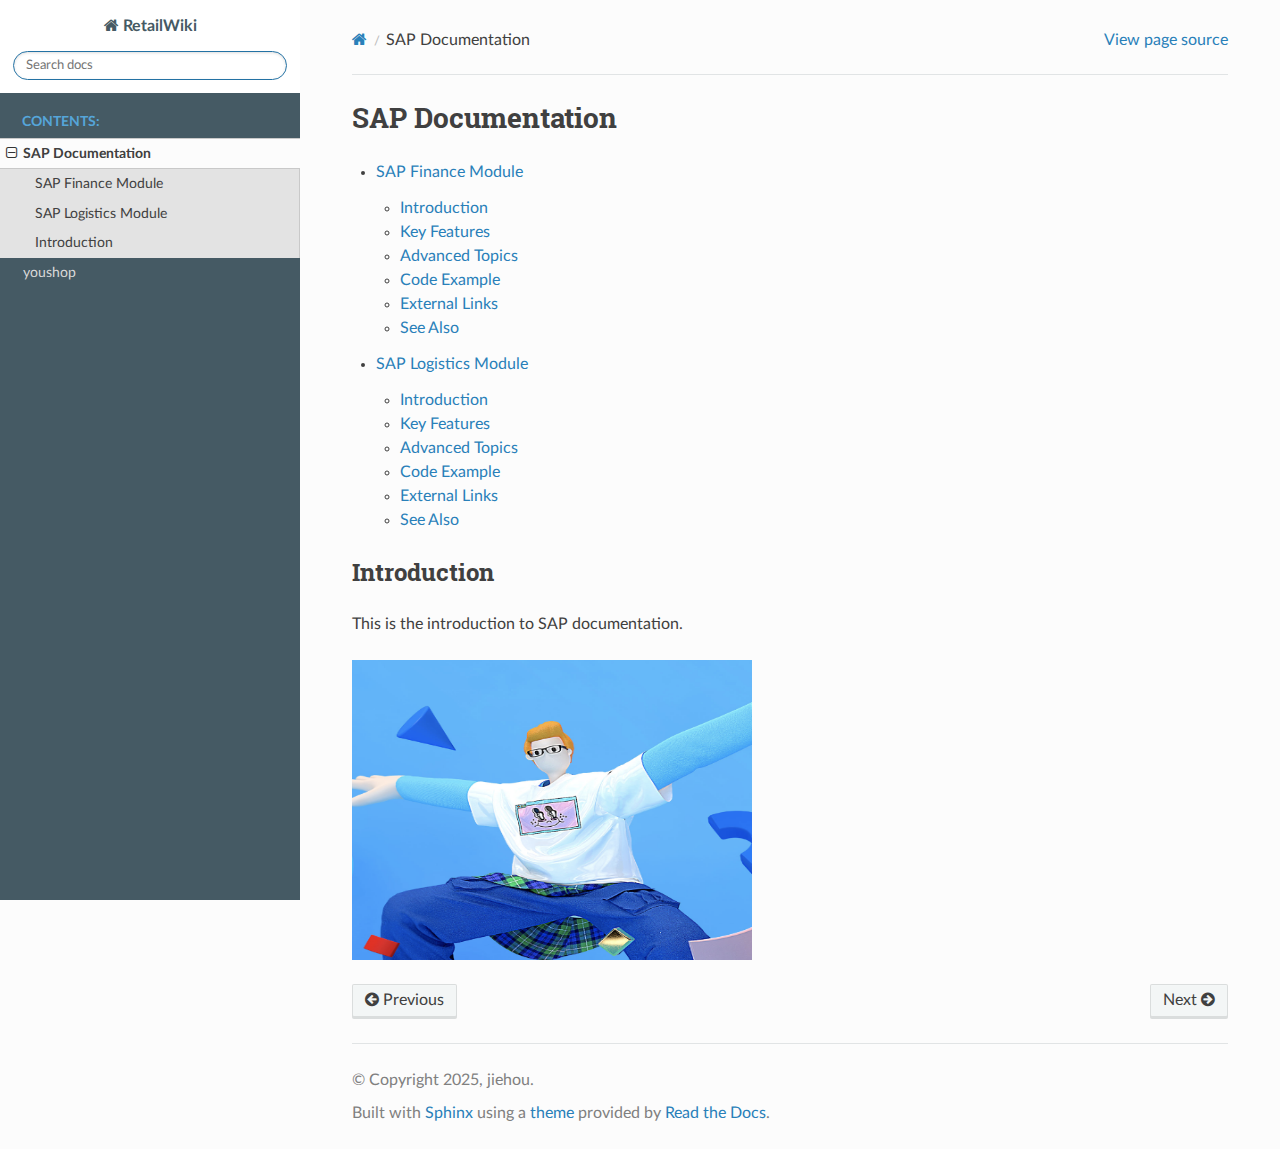
==== commit d7fe930b: "Deploy documentation to gh-pages" ====
--- a/sap/index.html
+++ b/sap/index.html
@@ -48,8 +48,10 @@
 <li class="toctree-l1 current"><a class="current reference internal" href="#">SAP Documentation</a><ul>
 <li class="toctree-l2"><a class="reference internal" href="modules/finance.html">SAP Finance Module</a></li>
 <li class="toctree-l2"><a class="reference internal" href="modules/logistics.html">SAP Logistics Module</a></li>
+<li class="toctree-l2"><a class="reference internal" href="#introduction">Introduction</a></li>
 </ul>
 </li>
+<li class="toctree-l1"><a class="reference internal" href="../yoshop/index.html">youshop</a></li>
 </ul>
 
         </div>
@@ -100,6 +102,12 @@
 </li>
 </ul>
 </div>
+<section id="introduction">
+<h2>Introduction<a class="headerlink" href="#introduction" title="Link to this heading"></a></h2>
+<p>This is the introduction to SAP documentation.</p>
+<a class="reference internal image-reference" href="../_images/image1.png"><img alt="SAP Image 1" class="align-left" src="../_images/image1.png" style="width: 400px; height: 300px;" />
+</a>
+</section>
 </section>
 
 
